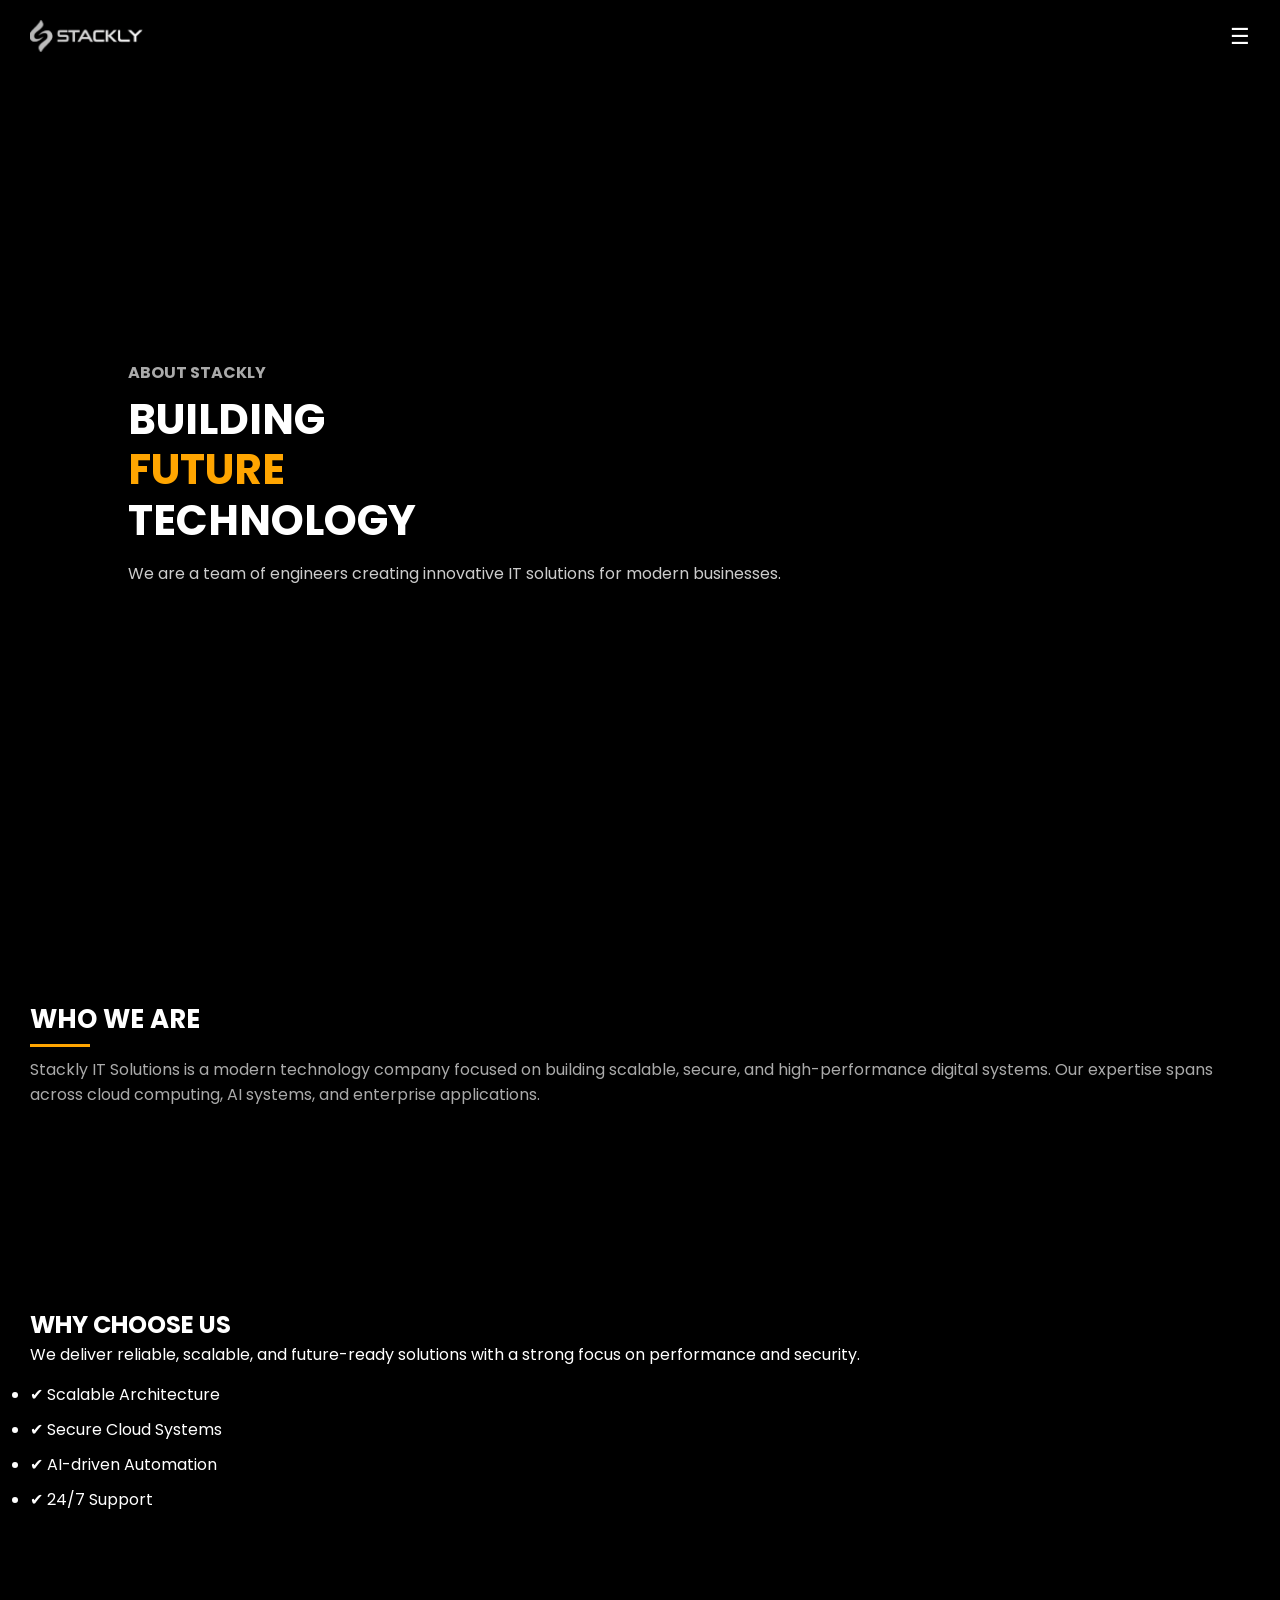
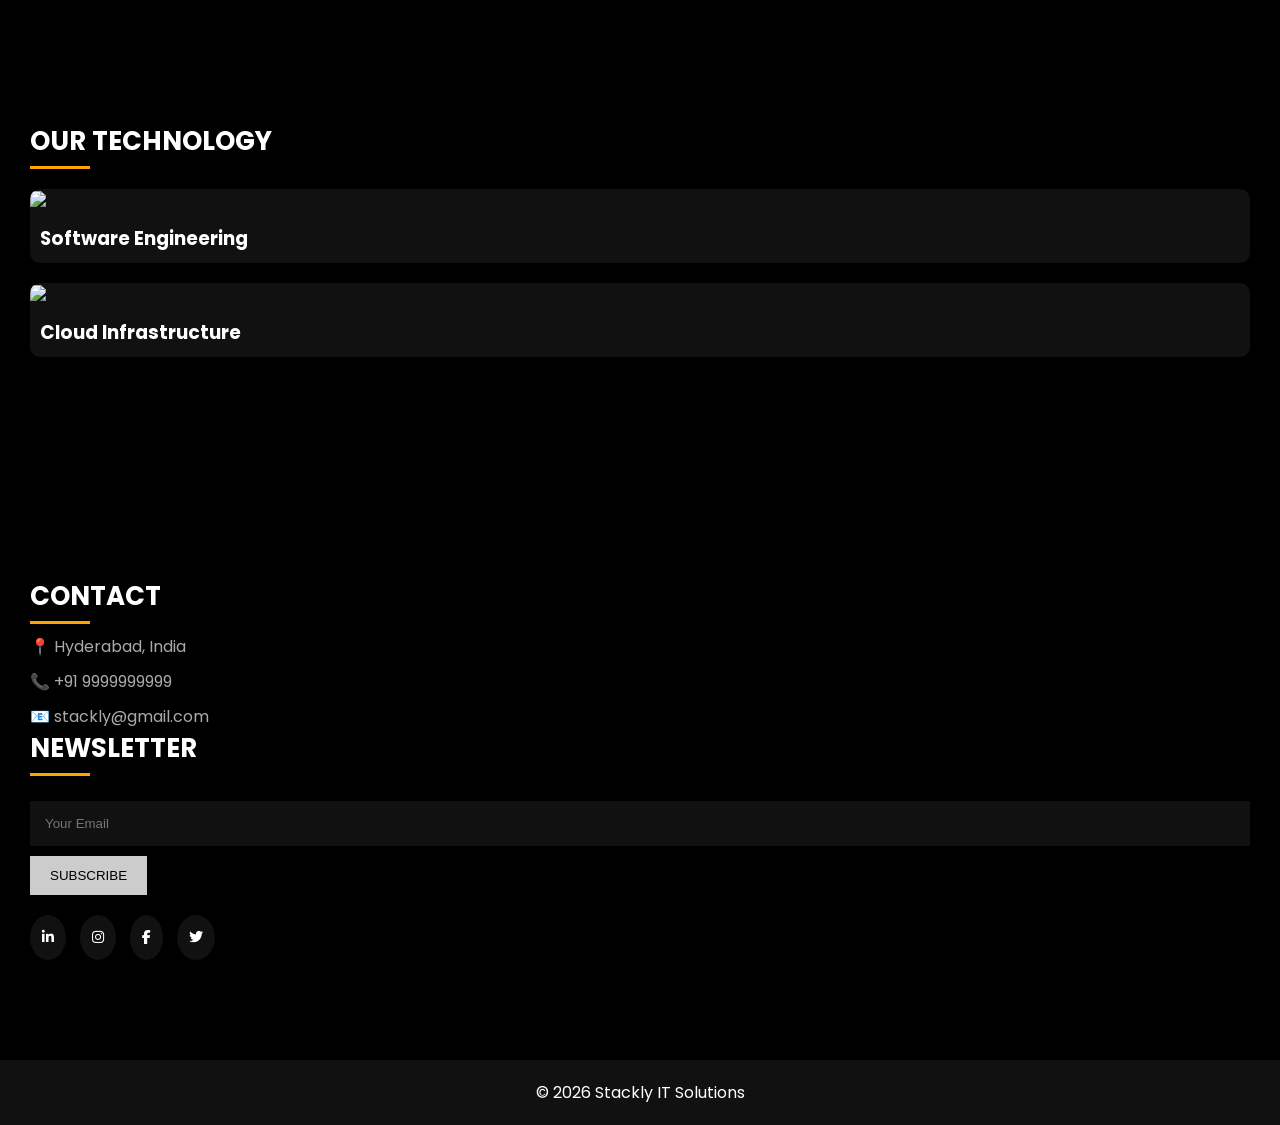
==== about.html @ 2396d8d6 "first commit" ====
<!DOCTYPE html>
<html lang="en">
<head>
<meta charset="UTF-8">
<meta name="viewport" content="width=device-width, initial-scale=1.0">
<title>About - Stackly IT</title>

<link rel="stylesheet" href="style.css">
<link rel="stylesheet" href="menu.css">
<link rel="stylesheet" href="https://cdnjs.cloudflare.com/ajax/libs/font-awesome/6.5.0/css/all.min.css">
<link href="https://fonts.googleapis.com/css2?family=Poppins:wght@300;500;700&display=swap" rel="stylesheet">
</head>

<body>

<!-- HEADER -->
<header class="header">
  <div class="logo">
  <img src="images/logo.webp" alt="Stackly">
</div>
  <div class="menu-icon" onclick="openMenu()">☰</div>
</header>

<!-- MENU -->
<div class="menu" id="menu">
  <div class="menu-box">
    <span class="close" onclick="closeMenu()">✕</span>

    <a href="index.html">Home</a>
    <a href="about.html">About Us</a>
    <a href="services.html">Services</a>
    <a href="projects.html">Projects</a>
    <a href="blog.html">Blog</a>
    <a href="contact.html">Contact</a>

    <button class="signup">Sign Up</button>
    <button class="login">Login</button>
  </div>
</div>

<!-- HERO -->
<section class="hero about-hero">
  <div class="overlay"></div>

  <div class="hero-content">
    <h4>ABOUT STACKLY</h4>

    <h1>
      BUILDING<br>
      <span>FUTURE</span><br>
      TECHNOLOGY
    </h1>

    <p>
      We are a team of engineers creating innovative IT solutions
      for modern businesses.
    </p>
  </div>
</section>

<!-- ABOUT CONTENT -->
<section class="section reveal">
  <h2>WHO WE ARE</h2>

  <p>
    Stackly IT Solutions is a modern technology company focused on building
    scalable, secure, and high-performance digital systems.  
    Our expertise spans across cloud computing, AI systems, and enterprise applications.
  </p>
</section>

<!-- FEATURES -->
<section class="feature reveal">

  <h1>WHY CHOOSE US</h1>

  <p>
    We deliver reliable, scalable, and future-ready solutions with a strong focus
    on performance and security.
  </p>

  <ul>
    <li>✔ Scalable Architecture</li>
    <li>✔ Secure Cloud Systems</li>
    <li>✔ AI-driven Automation</li>
    <li>✔ 24/7 Support</li>
  </ul>

</section>

<!-- TEAM / IMAGE -->
<section class="section reveal">
  <h2>OUR TECHNOLOGY</h2>

  <div class="cards">

    <div class="card">
      <img src="https://images.unsplash.com/photo-1518770660439-4636190af475">
      <h3>Software Engineering</h3>
    </div>

    <div class="card">
      <img src="https://images.unsplash.com/photo-1555949963-aa79dcee981c">
      <h3>Cloud Infrastructure</h3>
    </div>

  </div>
</section>

<!-- CONTACT / NEWSLETTER -->
<section class="section reveal">

  <h2>CONTACT</h2>

  <p>📍 Hyderabad, India</p>
  <p>📞 +91 9999999999</p>
  <p>📧 stackly@gmail.com</p>

  <h2>NEWSLETTER</h2>

  <input type="email" placeholder="Your Email">
  <button class="subscribe">SUBSCRIBE</button>

  <div class="socials">

  <a href="#"><i class="fab fa-linkedin-in"></i></a>
  <a href="#"><i class="fab fa-instagram"></i></a>
  <a href="#"><i class="fab fa-facebook-f"></i></a>
  <a href="#"><i class="fab fa-twitter"></i></a>

</div>

</section>

<!-- FOOTER -->
<footer class="footer">
  <p>© 2026 Stackly IT Solutions</p>
</footer>

<script src="script.js"></script>

</body>
</html>
---- style.css ----
/* RESET */
* {
  margin: 0;
  padding: 0;
  box-sizing: border-box;
}

/* BODY */
body {
  font-family: 'Poppins', sans-serif;
  background: #000;
  color: white;
  overflow-x: hidden;
}

/* HEADER */
.header {
  position: fixed;
  width: 100%;
  display: flex;
  justify-content: space-between;
  padding: 20px 30px;
  z-index: 1000;
  transition: 0.3s;
}

.logo {
  font-weight: bold;
  font-size: 20px;
  text-align: center;
}

.menu-icon {
  font-size: 22px;
  cursor: pointer;
}

/* HERO */
.hero {
  height: 100vh;
  position: relative;
  background-size: cover;
  background-position: center;
}

.overlay {
  position: absolute;
  width: 100%;
  height: 100%;
  background: rgba(0,0,0,0.7);
}

.hero-content {
  position: absolute;
  top: 40%;
  left: 10%;
  animation: fadeUp 1s ease;
}

.hero h4 {
  color: #aaa;
  margin-bottom: 10px;
}

.hero h1 {
  font-size: 42px;
  line-height: 1.2;
}

.hero h1 span {
  color: orange;
}

.hero p {
  margin-top: 15px;
  color: #ccc;
}

/* SECTION */
.section {
  padding: 100px 30px;
}

.section h2 {
  font-size: 26px;
  margin-bottom: 10px;
  position: relative;
}

.section h2::after {
  content: "";
  width: 60px;
  height: 3px;
  background: orange;
  display: block;
  margin-top: 5px;
}

.section p {
  color: #aaa;
  margin-top: 10px;
}

/* LIST */
.list p {
  margin: 12px 0;
}

/* CARDS */
.cards {
  margin-top: 20px;
}

.card {
  margin-bottom: 20px;
  border-radius: 10px;
  overflow: hidden;
  background: #111;
}

.card img {
  width: 100%;
  transition: 0.5s;
}

.card:hover img {
  transform: scale(1.1);
}

.card h3 {
  padding: 10px;
}

/* FEATURE */
.feature {
  padding: 100px 30px;
}

.feature ul {
  margin-top: 15px;
}

.feature li {
  margin: 10px 0;
}

/* INPUT */
input {
  width: 100%;
  padding: 15px;
  margin-top: 15px;
  background: #111;
  border: none;
  color: white;
}

/* BUTTON */
button {
  padding: 12px 20px;
  background: #ccc;
  border: none;
  margin-top: 10px;
  cursor: pointer;
  transition: 0.3s;
}

button:hover {
  background: orange;
  color: black;
}

/* SOCIAL */
.socials {
  margin-top: 20px;
}

.socials span {
  margin-right: 10px;
  padding: 10px;
  background: #111;
  border-radius: 50%;
  transition: 0.3s;
}

.socials span:hover {
  background: orange;
}

/* FOOTER */
.footer {
  text-align: center;
  padding: 20px;
  background: #111;
}

/* LOGIN PAGE */
.login-section {
  height: 100vh;
  display: flex;
  justify-content: center;
  align-items: center;
}

.login-box {
  width: 300px;
  background: #111;
  padding: 30px;
  border-radius: 15px;
  text-align: center;
}

.login-box input {
  margin-bottom: 15px;
}

/* DASHBOARD */
.dashboard {
  display: flex;
  margin-top: 80px;
}

.sidebar {
  width: 200px;
  background: #111;
  padding: 20px;
  height: 100vh;
}

.sidebar li {
  margin: 15px 0;
}

.main {
  flex: 1;
  padding: 20px;
}

.stats {
  display: flex;
  gap: 20px;
  margin-top: 20px;
}

.stats .card {
  flex: 1;
  padding: 20px;
  text-align: center;
}

/* ANIMATIONS */
.reveal {
  opacity: 0;
  transform: translateY(50px);
  transition: 1s;
}

.reveal.active {
  opacity: 1;
  transform: translateY(0);
}

@keyframes fadeUp {
  from {
    opacity: 0;
    transform: translateY(40px);
  }
  to {
    opacity: 1;
    transform: translateY(0);
  }
}

/* RIPPLE */
button {
  position: relative;
  overflow: hidden;
}

.ripple {
  position: absolute;
  width: 100px;
  height: 100px;
  background: rgba(255,255,255,0.4);
  border-radius: 50%;
  transform: scale(0);
  animation: ripple 0.5s linear;
}

@keyframes ripple {
  to {
    transform: scale(3);
    opacity: 0;
  }
}

/* RESPONSIVE */
@media (max-width: 768px) {
  .hero-content {
    left: 5%;
  }

  .stats {
    flex-direction: column;
  }

  .dashboard {
    flex-direction: column;
  }

  .sidebar {
    width: 100%;
    height: auto;
  }
}



/* ================= SIGNUP PAGE ================= */

.signup-page {
  background: url("https://images.unsplash.com/photo-1503376780353-7e6692767b70") no-repeat center/cover;
  height: 100vh;
  color: white;
  overflow: hidden;
  position: relative;
}

/* OVERLAY */
.signup-page::before {
  content: "";
  position: absolute;
  width: 100%;
  height: 100%;
  background: rgba(0,0,0,0.75);
}

/* BACK BUTTON */
.back-btn {
  position: absolute;
  top: 20px;
  left: 20px;
  padding: 10px 15px;
  border-radius: 20px;
  background: rgba(255,255,255,0.1);
  color: white;
  text-decoration: none;
  backdrop-filter: blur(10px);
}

/* HEADER TEXT */
.top-text {
  position: absolute;
  top: 80px;
  width: 100%;
  text-align: center;
}

.top-text h1 {
  font-size: 30px;
}

.top-text p {
  color: orange;
  font-style: italic;
}

/* CARD */
.signup-card {
  position: absolute;
  bottom: 0;
  width: 100%;
  max-width: 420px;
  left: 50%;
  transform: translateX(-50%) translateY(100px);
  background: rgba(20,20,20,0.9);
  padding: 25px;
  border-radius: 20px 20px 0 0;
  backdrop-filter: blur(15px);
  animation: slideUp 0.6s ease forwards;
}

@keyframes slideUp {
  to {
    transform: translateX(-50%) translateY(0);
  }
}

.signup-card h2,
.signup-card h3 {
  text-align: center;
}

.desc {
  text-align: center;
  color: #aaa;
  margin-bottom: 20px;
}

/* FORM */
.signup-card label {
  font-size: 12px;
  color: #aaa;
  display: block;
  margin-top: 15px;
}

.signup-card input {
  width: 100%;
  padding: 12px;
  margin-top: 5px;
  border-radius: 10px;
  border: none;
  background: #111;
  color: white;
}

/* BUTTON */
.register {
  width: 100%;
  padding: 14px;
  margin-top: 20px;
  background: orange;
  border: none;
  border-radius: 10px;
  font-weight: bold;
}

/* LOGIN TEXT */
.login-text {
  text-align: center;
  margin-top: 15px;
  color: #aaa;
}

.login-text a {
  color: orange;
}


/* SOCIAL ICONS */
.socials {
  margin-top: 20px;
}

.socials a {
  display: inline-block;
  margin-right: 10px;
  padding: 12px;
  background: #111;
  border-radius: 50%;
  color: white;
  transition: 0.3s;
  font-size: 14px;
}

.socials a:hover {
  background: orange;
  color: black;
  transform: scale(1.1);
}


/* ================= LOGIN PAGE ================= */

.login-page {
  background: url("https://images.unsplash.com/photo-1503376780353-7e6692767b70") no-repeat center/cover;
  height: 100vh;
  color: white;
  position: relative;
}

/* OVERLAY */
.login-page::before {
  content: "";
  position: absolute;
  width: 100%;
  height: 100%;
  background: rgba(0,0,0,0.75);
}

/* TOP TEXT */
.top-text {
  position: absolute;
  top: 80px;
  width: 100%;
  text-align: center;
}

.top-text h1 {
  font-size: 30px;
}

.top-text p {
  color: orange;
  font-style: italic;
}

/* CARD */
.login-card {
  position: absolute;
  bottom: 0;
  width: 100%;
  max-width: 420px;
  left: 50%;
  transform: translateX(-50%) translateY(100px);
  background: rgba(20,20,20,0.9);
  padding: 25px;
  border-radius: 20px 20px 0 0;
  backdrop-filter: blur(15px);
  animation: slideUp 0.6s ease forwards;
}

/* TEXT */
.login-card h2,
.login-card h3 {
  text-align: center;
}

.desc {
  text-align: center;
  color: #aaa;
  margin-bottom: 20px;
}

/* INPUT BOX */
.input-box {
  display: flex;
  align-items: center;
  background: #111;
  border-radius: 10px;
  padding: 10px;
  margin-top: 8px;
}

.input-box i {
  margin-right: 10px;
  color: #aaa;
}

.input-box input {
  border: none;
  background: transparent;
  color: white;
  width: 100%;
  outline: none;
}

/* LABEL ROW */
.label-row {
  display: flex;
  justify-content: space-between;
  margin-top: 15px;
}

.forgot {
  font-size: 12px;
  color: #aaa;
}

/* BUTTON */
.login-btn {
  width: 100%;
  padding: 14px;
  margin-top: 20px;
  background: orange;
  border: none;
  border-radius: 10px;
  font-weight: bold;
}

/* SIGNUP TEXT */
.signup-text {
  text-align: center;
  margin-top: 15px;
  color: #aaa;
}

.signup-text a {
  color: orange;
}

.logo img {
  height: 32px;
  width: auto;
  object-fit: contain;
  text-align: center;
  
}
---- menu.css ----
.menu {
  position: fixed;
  inset: 0;
  background: rgba(0,0,0,0.85);
  backdrop-filter: blur(12px);

  display: flex;
  justify-content: center;
  align-items: center;

  opacity: 0;
  visibility: hidden;
  transition: 0.4s;
  z-index: 999;
}

.menu.active {
  opacity: 1;
  visibility: visible;
}

/* BOX */
.menu-box {
  width: 85%;
  max-width: 320px;
  background: rgba(20,20,20,0.95);
  padding: 25px;
  border-radius: 20px;
  text-align: center;
  position: relative;

  animation: menuPop 0.4s ease;
}

@keyframes menuPop {
  from {
    transform: scale(0.8);
    opacity: 0;
  }
  to {
    transform: scale(1);
    opacity: 1;
  }
}

/* CLOSE */
.close {
  position: absolute;
  right: 20px;
  top: 15px;
  font-size: 20px;
  cursor: pointer;
}

/* LINKS */
.menu-box a {
  display: block;
  margin: 10px 0;
  padding: 14px;
  border-radius: 12px;
  background: linear-gradient(145deg, #2a1a08, #3a220c);
  color: white;
  text-decoration: none;
  transition: 0.3s;
}

.menu-box a:hover {
  background: orange;
  color: black;
}

/* BUTTONS */
.signup {
  width: 100%;
  margin-top: 15px;
  padding: 14px;
  border-radius: 12px;
  border: 1px solid orange;
  background: transparent;
  color: orange;
}

.login {
  width: 100%;
  margin-top: 10px;
  padding: 14px;
  border-radius: 12px;
  background: orange;
  color: black;
  font-weight: bold;
}

/* MOON ICON */
.moon {
  margin-top: 15px;
  font-size: 22px;
}
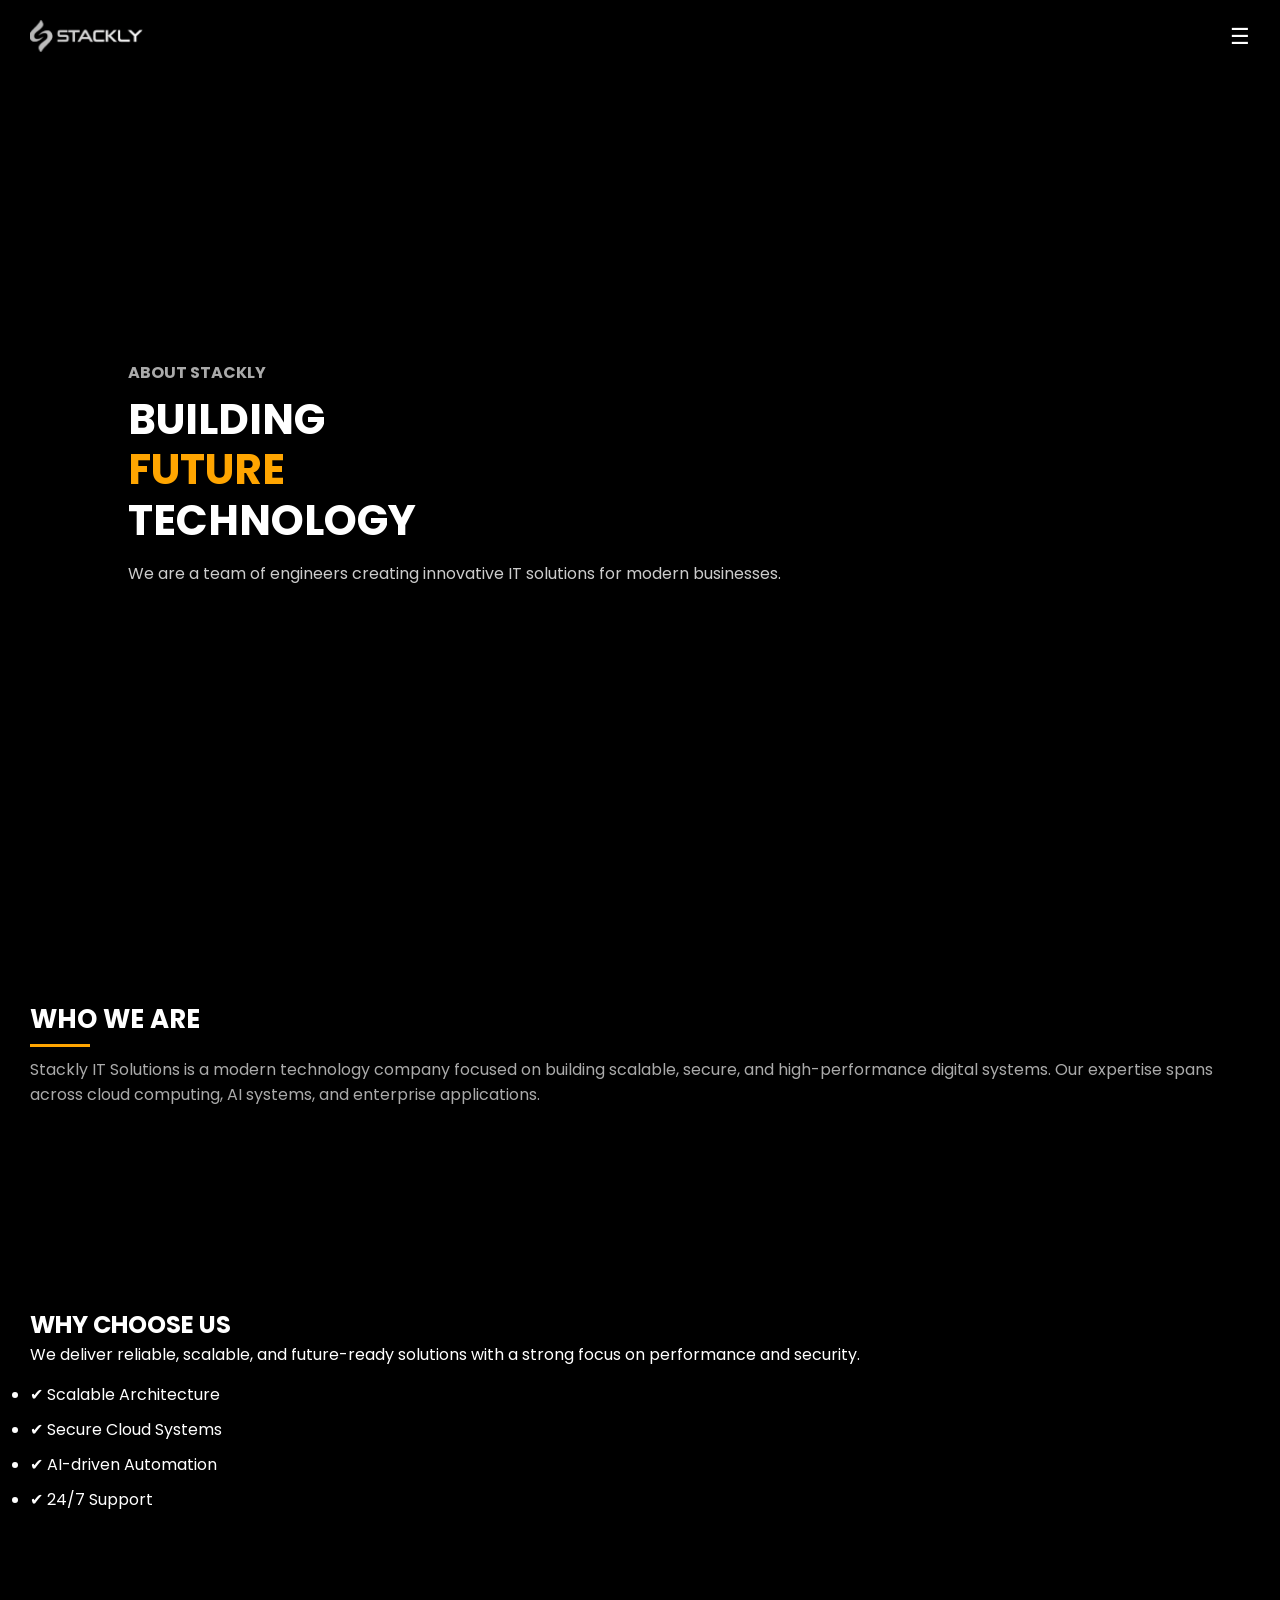
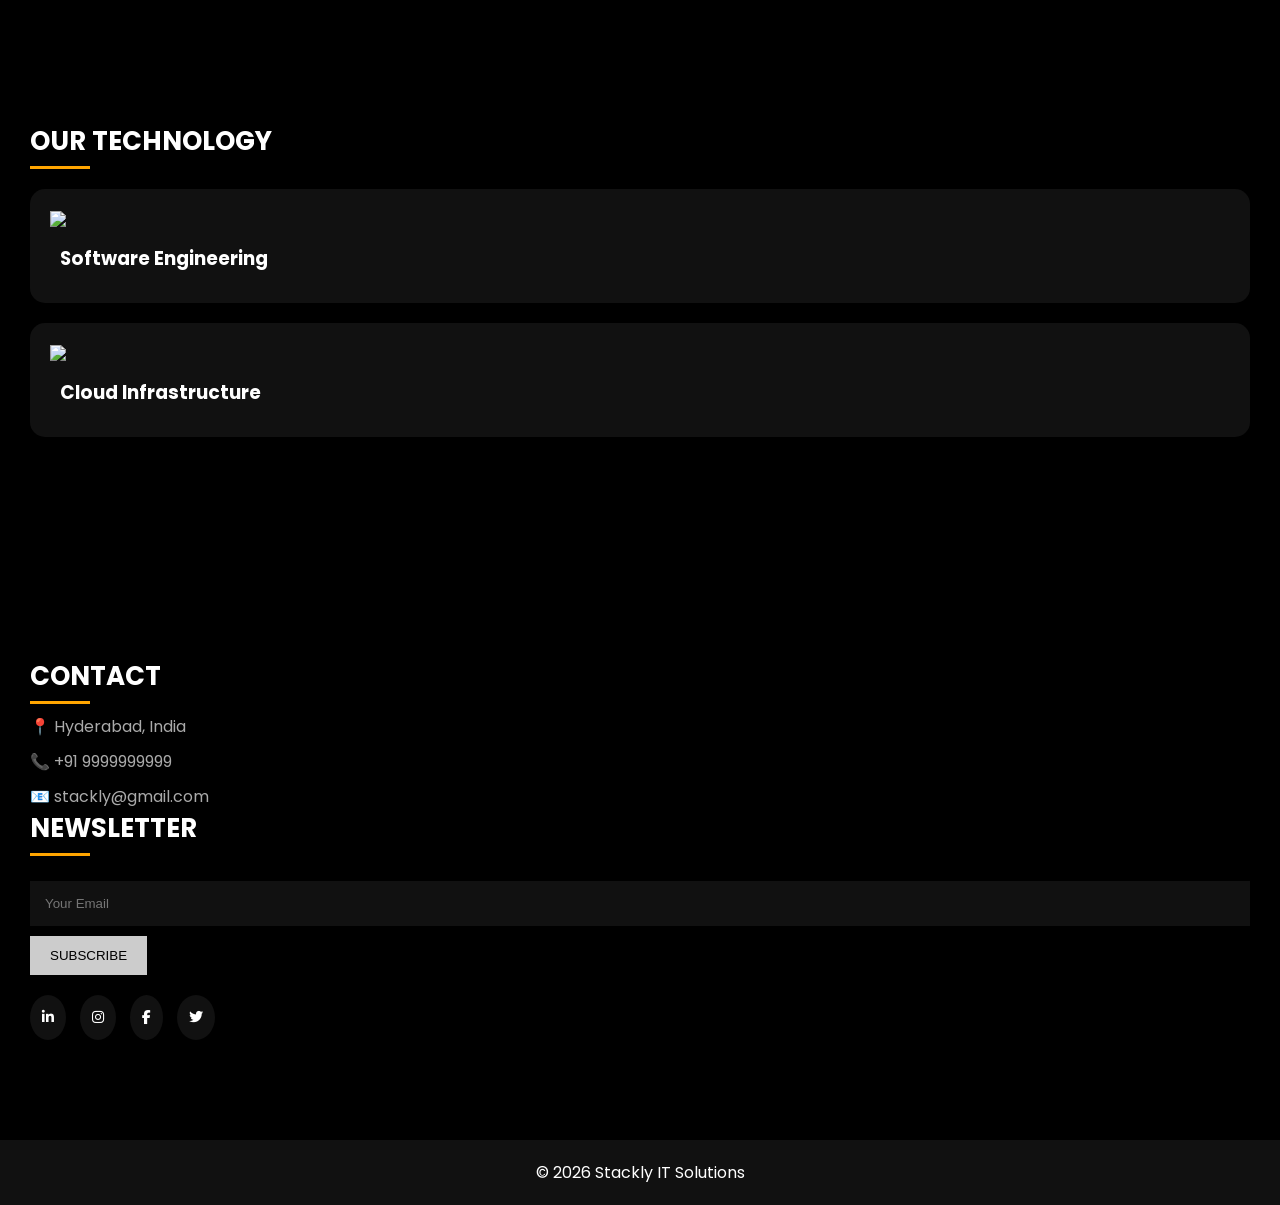
==== commit 820709f3: "first commit" ====
--- a/about.html
+++ b/about.html
@@ -12,6 +12,16 @@
 </head>
 
 <body>
+ <div id="loader">
+  <img src="images/logo.webp" class="loader-logo">
+
+  <h2 class="typing-text">
+    <span id="text"></span><span class="cursor">|</span>
+  </h2>
+</div>
+
+
+
 
 <!-- HEADER -->
 <header class="header">
@@ -26,13 +36,13 @@
   <div class="menu-box">
     <span class="close" onclick="closeMenu()">✕</span>
 
-    <a href="index.html">Home</a>
-    <a href="about.html">About Us</a>
-    <a href="services.html">Services</a>
-    <a href="projects.html">Projects</a>
-    <a href="blog.html">Blog</a>
-    <a href="contact.html">Contact</a>
-
+    <a href="index.html" class="nav-link">Home</a>
+    <a href="about.html" class="nav-link">About Us</a>
+    <a href="services.html" class="nav-link">Services</a>
+    <a href="projects.html" class="nav-link">Projects</a>
+    <a href="blog.html" class="nav-link">Blog</a>
+    <a href="contact.html" class="nav-link">Contact</a>
+    <a href="dashboard.html" class="nav-link">Dashboard</a>
     <button class="signup">Sign Up</button>
     <button class="login">Login</button>
   </div>
--- a/style.css
+++ b/style.css
@@ -214,10 +214,6 @@
 }
 
 /* DASHBOARD */
-.dashboard {
-  display: flex;
-  margin-top: 80px;
-}
 
 .sidebar {
   width: 200px;
@@ -585,4 +581,163 @@
   object-fit: contain;
   text-align: center;
   
+}
+
+
+/* DASHBOARD */
+
+.dashboard-header {
+  display: flex;
+  justify-content: space-between;
+  padding: 15px;
+}
+
+.header-buttons button {
+  margin-left: 10px;
+  padding: 10px 15px;
+  border-radius: 20px;
+  border: none;
+}
+
+.mode-btn {
+  background: #111;
+  color: white;
+}
+
+.exit-btn {
+  background: transparent;
+  border: 1px solid red;
+  color: red;
+}
+
+/* TITLE */
+.dashboard-title {
+  padding: 20px;
+}
+
+.dashboard-title h1 {
+  font-size: 30px;
+}
+
+/* CARDS */
+.stats {
+  display: flex;
+  gap: 10px;
+  padding: 20px;
+}
+
+.card {
+  flex: 1;
+  background: #111;
+  padding: 20px;
+  border-radius: 15px;
+}
+
+.green { color: #00ffae; }
+.yellow { color: orange; }
+
+/* CHART */
+.chart-section {
+  padding: 20px;
+}
+
+/* PROGRESS */
+.progress-section {
+  padding: 20px;
+}
+
+.progress-box {
+  margin-bottom: 15px;
+}
+
+.bar {
+  height: 8px;
+  background: #222;
+  border-radius: 10px;
+}
+
+.fill {
+  height: 8px;
+  border-radius: 10px;
+}
+
+.blue { background: #4cc9f0; }
+.orange { background: orange; }
+.purple { background: #9d4edd; }
+
+/* STATUS */
+.status-section {
+  padding: 20px;
+}
+
+.status-item {
+  background: #111;
+  padding: 15px;
+  margin: 10px 0;
+  border-radius: 10px;
+}
+
+.green-dot::before {
+  content: "● ";
+  color: #00ffae;
+}
+
+.yellow-dot::before {
+  content: "● ";
+  color: orange;
+}
+
+
+/* ================= LOADER ================= */
+
+#loader {
+  position: fixed;
+  top: 0;
+  left: 0;
+  width: 100%;
+  height: 100%;
+  background: #000;
+  display: flex;
+  flex-direction: column;
+  justify-content: center;
+  align-items: center;
+  z-index: 9999;
+
+  transition: opacity 0.6s ease, visibility 0.6s;
+}
+
+/* HIDE LOADER */
+#loader.hide {
+  opacity: 0;
+  visibility: hidden;
+}
+
+/* LOGO */
+.loader-logo {
+  width: 160px;
+  height: auto;
+  margin-bottom: 25px;
+  object-fit: contain;
+}
+
+/* TEXT */
+.typing-text {
+  font-size: 14px;
+  letter-spacing: 4px;
+  color: #ff7a00; /* premium orange */
+  text-transform: uppercase;
+}
+
+/* CURSOR */
+.cursor {
+  display: inline-block;
+  margin-left: 5px;
+  animation: blink 1s infinite;
+}
+
+/* BLINK EFFECT */
+@keyframes blink {
+  0% { opacity: 1; }
+  50% { opacity: 0; }
+  100% { opacity: 1; }
 }
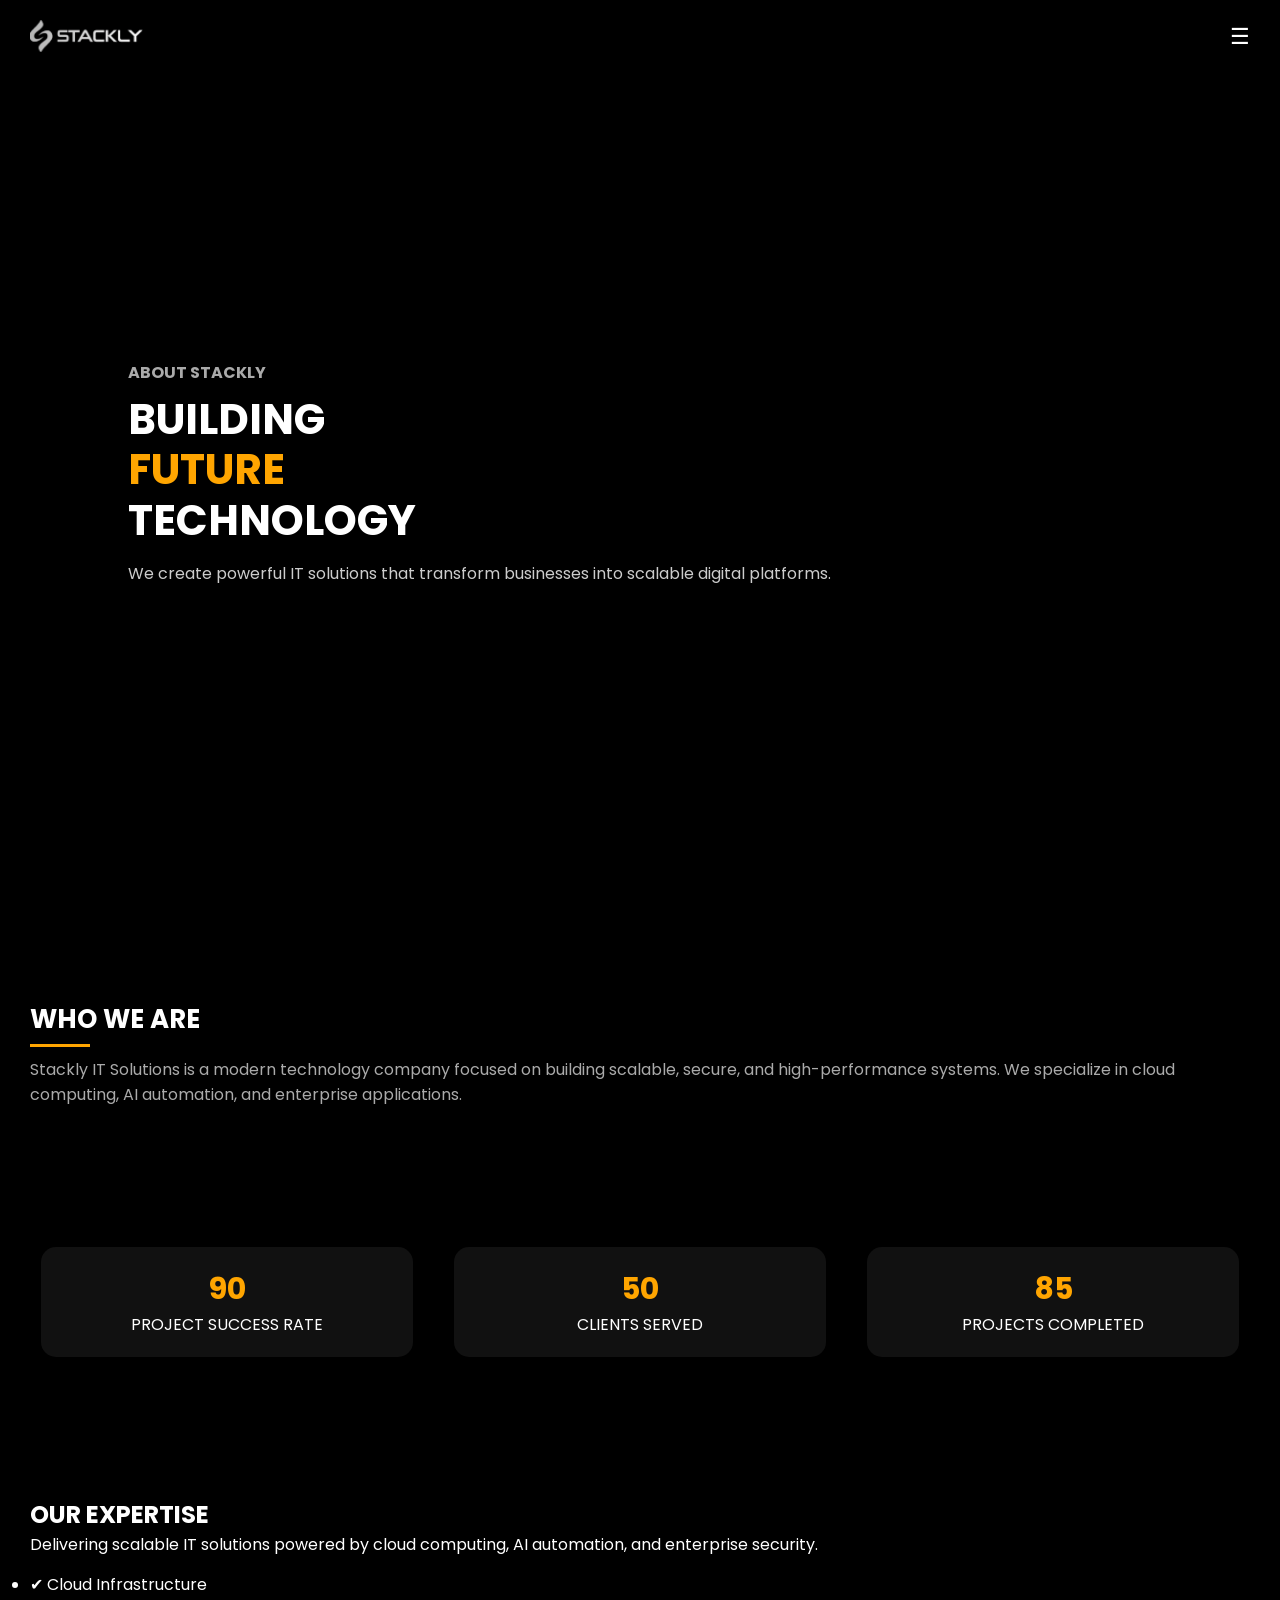
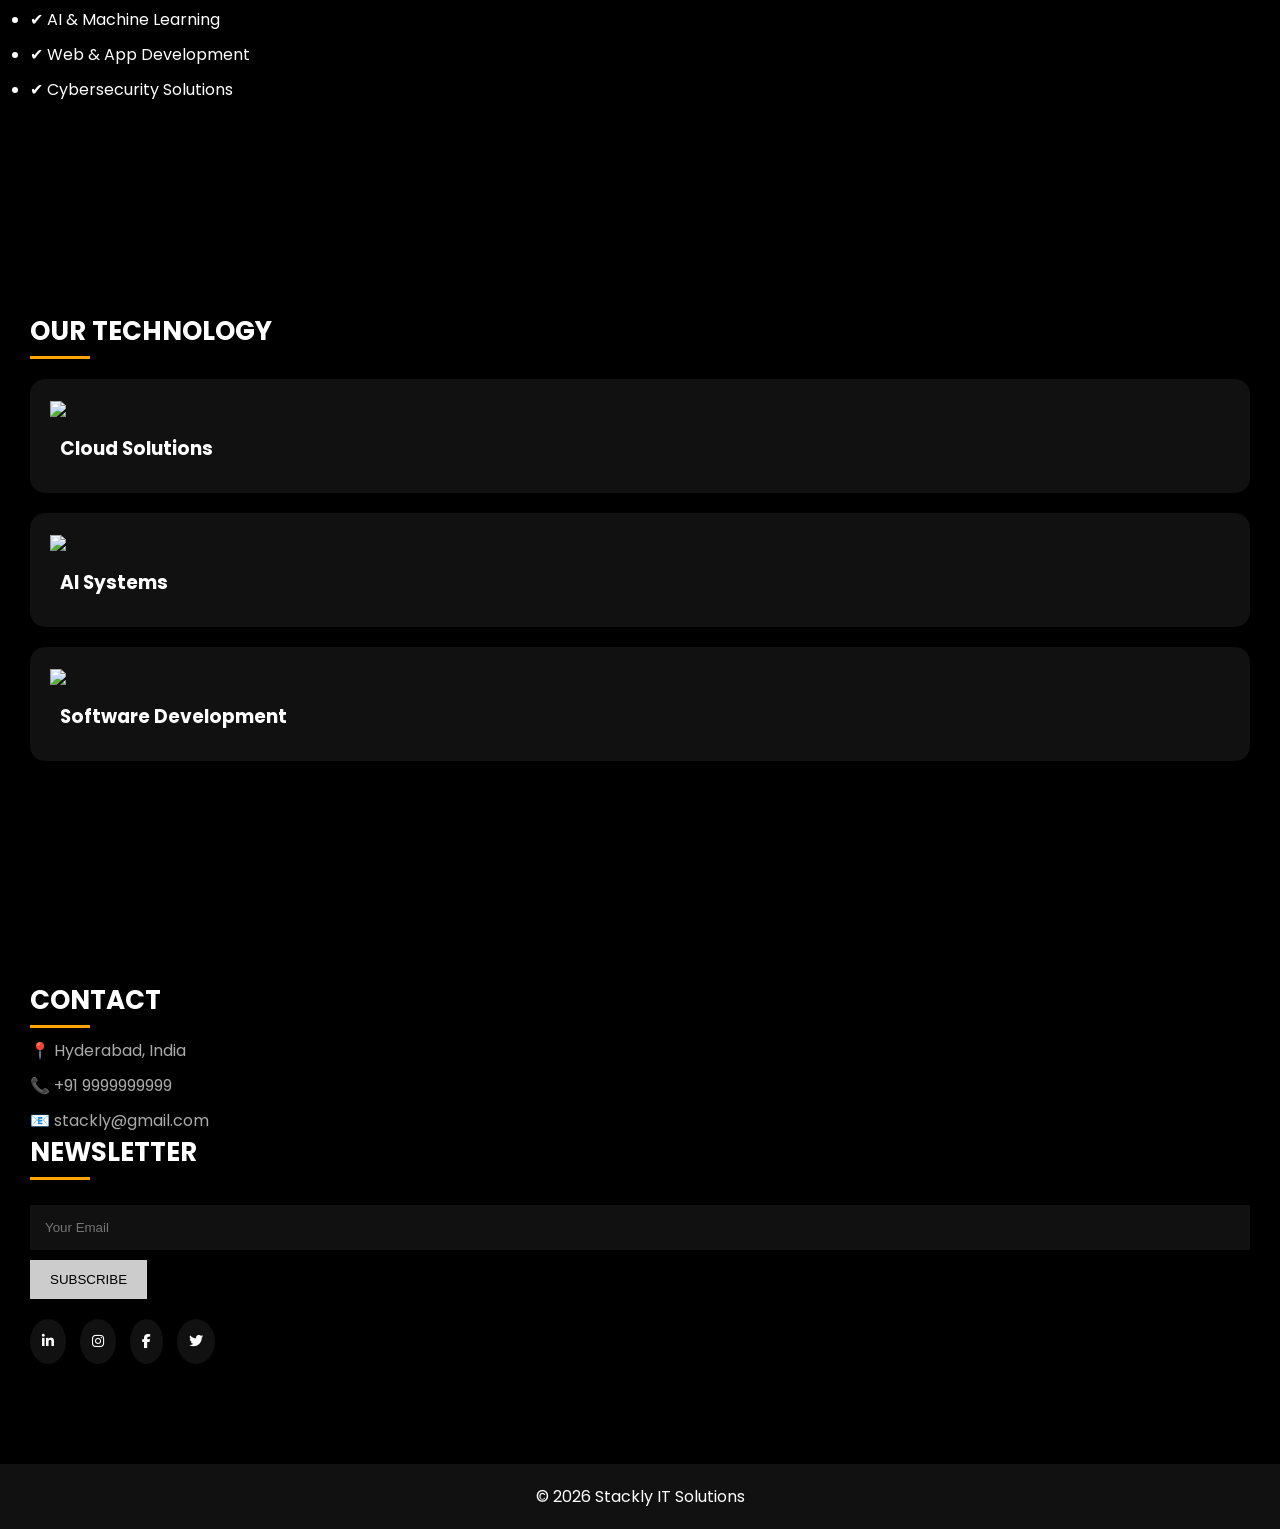
==== commit b8d563bb: "first commit" ====
--- a/about.html
+++ b/about.html
@@ -9,25 +9,24 @@
 <link rel="stylesheet" href="menu.css">
 <link rel="stylesheet" href="https://cdnjs.cloudflare.com/ajax/libs/font-awesome/6.5.0/css/all.min.css">
 <link href="https://fonts.googleapis.com/css2?family=Poppins:wght@300;500;700&display=swap" rel="stylesheet">
+
 </head>
 
 <body>
- <div id="loader">
+
+<!-- LOADER -->
+<div id="loader">
   <img src="images/logo.webp" class="loader-logo">
-
   <h2 class="typing-text">
     <span id="text"></span><span class="cursor">|</span>
   </h2>
 </div>
 
-
-
-
 <!-- HEADER -->
 <header class="header">
   <div class="logo">
-  <img src="images/logo.webp" alt="Stackly">
-</div>
+    <img src="images/logo.webp" alt="Stackly">
+  </div>
   <div class="menu-icon" onclick="openMenu()">☰</div>
 </header>
 
@@ -36,15 +35,16 @@
   <div class="menu-box">
     <span class="close" onclick="closeMenu()">✕</span>
 
-    <a href="index.html" class="nav-link">Home</a>
-    <a href="about.html" class="nav-link">About Us</a>
-    <a href="services.html" class="nav-link">Services</a>
-    <a href="projects.html" class="nav-link">Projects</a>
-    <a href="blog.html" class="nav-link">Blog</a>
-    <a href="contact.html" class="nav-link">Contact</a>
-    <a href="dashboard.html" class="nav-link">Dashboard</a>
-    <button class="signup">Sign Up</button>
-    <button class="login">Login</button>
+    <a href="index.html">Home</a>
+    <a href="about.html">About Us</a>
+    <a href="services.html">Services</a>
+    <a href="projects.html">Projects</a>
+    <a href="blog.html">Blog</a>
+    <a href="contact.html">Contact</a>
+    <a href="dashboard.html">Dashboard</a>
+
+    <a href="signup.html"><button class="signup">Sign Up</button></a>
+    <a href="login.html"><button class="login">Login</button></a>
   </div>
 </div>
 
@@ -56,68 +56,93 @@
     <h4>ABOUT STACKLY</h4>
 
     <h1>
-      BUILDING<br>
-      <span>FUTURE</span><br>
+      BUILDING <br>
+      <span>FUTURE</span> <br>
       TECHNOLOGY
     </h1>
 
     <p>
-      We are a team of engineers creating innovative IT solutions
-      for modern businesses.
+      We create powerful IT solutions that transform businesses into
+      scalable digital platforms.
     </p>
   </div>
 </section>
 
-<!-- ABOUT CONTENT -->
+<!-- ABOUT -->
 <section class="section reveal">
   <h2>WHO WE ARE</h2>
 
-  <p>
+  <p class="fade-text">
     Stackly IT Solutions is a modern technology company focused on building
-    scalable, secure, and high-performance digital systems.  
-    Our expertise spans across cloud computing, AI systems, and enterprise applications.
+    scalable, secure, and high-performance systems.
+    We specialize in cloud computing, AI automation, and enterprise applications.
   </p>
 </section>
 
-<!-- FEATURES -->
+<!-- STATS -->
+<section class="stats-section reveal">
+
+  <div class="stat-box">
+    <h1 class="counter" data-target="98">90</h1>
+    <p>PROJECT SUCCESS RATE</p>
+  </div>
+
+  <div class="stat-box">
+    <h1 class="counter" data-target="250">50</h1>
+    <p>CLIENTS SERVED</p>
+  </div>
+
+  <div class="stat-box">
+    <h1 class="counter" data-target="120">85</h1>
+    <p>PROJECTS COMPLETED</p>
+  </div>
+
+</section>
+
+<!-- SERVICES -->
 <section class="feature reveal">
 
-  <h1>WHY CHOOSE US</h1>
+  <h1>OUR EXPERTISE</h1>
 
   <p>
-    We deliver reliable, scalable, and future-ready solutions with a strong focus
-    on performance and security.
+    Delivering scalable IT solutions powered by cloud computing,
+    AI automation, and enterprise security.
   </p>
 
-  <ul>
-    <li>✔ Scalable Architecture</li>
-    <li>✔ Secure Cloud Systems</li>
-    <li>✔ AI-driven Automation</li>
-    <li>✔ 24/7 Support</li>
+  <ul class="animated-list">
+    <li>✔ Cloud Infrastructure</li>
+    <li>✔ AI & Machine Learning</li>
+    <li>✔ Web & App Development</li>
+    <li>✔ Cybersecurity Solutions</li>
   </ul>
 
 </section>
 
-<!-- TEAM / IMAGE -->
+<!-- TECHNOLOGY CARDS -->
 <section class="section reveal">
   <h2>OUR TECHNOLOGY</h2>
 
   <div class="cards">
 
-    <div class="card">
-      <img src="https://images.unsplash.com/photo-1518770660439-4636190af475">
-      <h3>Software Engineering</h3>
+    <div class="card hover-zoom">
+      <img src="https://images.unsplash.com/photo-1555949963-aa79dcee981c">
+      <h3>Cloud Solutions</h3>
     </div>
 
-    <div class="card">
-      <img src="https://images.unsplash.com/photo-1555949963-aa79dcee981c">
-      <h3>Cloud Infrastructure</h3>
+    <div class="card hover-zoom">
+      <img src="https://images.unsplash.com/photo-1518770660439-4636190af475">
+      <h3>AI Systems</h3>
+    </div>
+
+    <div class="card hover-zoom">
+      <img src="https://images.unsplash.com/photo-1498050108023-c5249f4df085">
+      <h3>Software Development</h3>
     </div>
 
   </div>
 </section>
 
-<!-- CONTACT / NEWSLETTER -->
+<!-- CONTACT -->
 <section class="section reveal">
 
   <h2>CONTACT</h2>
@@ -132,13 +157,11 @@
   <button class="subscribe">SUBSCRIBE</button>
 
   <div class="socials">
-
-  <a href="#"><i class="fab fa-linkedin-in"></i></a>
-  <a href="#"><i class="fab fa-instagram"></i></a>
-  <a href="#"><i class="fab fa-facebook-f"></i></a>
-  <a href="#"><i class="fab fa-twitter"></i></a>
-
-</div>
+    <a href="#"><i class="fab fa-linkedin-in"></i></a>
+    <a href="#"><i class="fab fa-instagram"></i></a>
+    <a href="#"><i class="fab fa-facebook-f"></i></a>
+    <a href="#"><i class="fab fa-twitter"></i></a>
+  </div>
 
 </section>
 
@@ -150,4 +173,4 @@
 <script src="script.js"></script>
 
 </body>
-</html>+</html>
--- a/style.css
+++ b/style.css
@@ -740,4 +740,257 @@
   0% { opacity: 1; }
   50% { opacity: 0; }
   100% { opacity: 1; }
+}
+
+
+
+
+/* STATS */
+.stats-section {
+  display: flex;
+  justify-content: space-around;
+  padding: 40px 20px;
+  text-align: center;
+}
+
+.stat-box {
+  background: #111;
+  padding: 20px;
+  border-radius: 15px;
+  width: 30%;
+}
+
+.stat-box h1 {
+  font-size: 30px;
+  color: orange;
+}
+
+/* HOVER IMAGE */
+.hover-zoom img {
+  transition: 0.4s;
+}
+
+.hover-zoom:hover img {
+  transform: scale(1.1);
+}
+
+/* FADE TEXT */
+.fade-text {
+  opacity: 0;
+  transform: translateY(20px);
+  animation: fadeUp 1s forwards;
+}
+
+@keyframes fadeUp {
+  to {
+    opacity: 1;
+    transform: translateY(0);
+  }
+}
+
+/* LIST ANIMATION */
+.animated-list li {
+  opacity: 0;
+  transform: translateX(-20px);
+  animation: slideIn 0.5s forwards;
+}
+
+.animated-list li:nth-child(1) { animation-delay: 0.2s; }
+.animated-list li:nth-child(2) { animation-delay: 0.4s; }
+.animated-list li:nth-child(3) { animation-delay: 0.6s; }
+.animated-list li:nth-child(4) { animation-delay: 0.8s; }
+
+@keyframes slideIn {
+  to {
+    opacity: 1;
+    transform: translateX(0);
+  }
+}
+
+
+/* MOVING TEXT */
+.moving-text-section {
+  overflow: hidden;
+  white-space: nowrap;
+  background: #111;
+  padding: 10px;
+}
+
+.moving-text {
+  display: inline-block;
+  animation: moveText 15s linear infinite;
+  color: orange;
+}
+
+@keyframes moveText {
+  from { transform: translateX(100%); }
+  to { transform: translateX(-100%); }
+}
+
+/* PROJECT GRID */
+.projects-grid {
+  display: flex;
+  gap: 20px;
+}
+
+.project-card {
+  position: relative;
+  overflow: hidden;
+  border-radius: 10px;
+}
+
+.project-card img {
+  width: 100%;
+  transition: 0.4s;
+}
+
+.project-card:hover img {
+  transform: scale(1.1);
+}
+
+/* OVERLAY */
+.overlay-box {
+  position: absolute;
+  bottom: 0;
+  background: rgba(0,0,0,0.7);
+  width: 100%;
+  padding: 10px;
+  opacity: 0;
+  transition: 0.4s;
+}
+
+.project-card:hover .overlay-box {
+  opacity: 1;
+}
+
+/* IMPACT */
+.impact {
+  display: flex;
+  justify-content: space-around;
+}
+
+.impact-box {
+  text-align: center;
+}
+
+.impact-box h1 {
+  color: orange;
+}
+
+/* FEATURE */
+.feature-image {
+  display: flex;
+  gap: 20px;
+  padding: 40px;
+}
+
+.feature-image img {
+  width: 50%;
+}
+
+.feature-text {
+  width: 50%;
+}
+
+
+
+
+/* HERO */
+.contact-hero-new {
+  height: 80vh;
+  background: url("https://images.unsplash.com/photo-1498050108023-c5249f4df085") center/cover;
+  position: relative;
+  display: flex;
+  align-items: center;
+  justify-content: center;
+}
+
+.contact-overlay {
+  position: absolute;
+  width: 100%;
+  height: 100%;
+  background: rgba(0,0,0,0.7);
+}
+
+.contact-hero-content {
+  position: relative;
+  text-align: center;
+}
+
+.contact-hero-content span {
+  color: orange;
+}
+
+/* QUICK CARDS */
+.quick-contact {
+  display: flex;
+  justify-content: space-around;
+  padding: 40px;
+}
+
+.contact-card {
+  background: #111;
+  padding: 25px;
+  border-radius: 15px;
+  text-align: center;
+  transition: 0.4s;
+}
+
+.contact-card:hover {
+  transform: translateY(-10px);
+}
+
+/* MAIN */
+.contact-main {
+  display: flex;
+  gap: 40px;
+  padding: 40px;
+}
+
+.contact-info {
+  width: 50%;
+}
+
+.contact-form-box {
+  width: 50%;
+  background: #111;
+  padding: 20px;
+  border-radius: 15px;
+}
+
+/* FORM */
+.contact-form-new {
+  display: flex;
+  flex-direction: column;
+  gap: 15px;
+}
+
+.contact-form-new input,
+.contact-form-new textarea,
+.contact-form-new select {
+  padding: 12px;
+  background: #000;
+  color: white;
+  border: none;
+}
+
+.contact-form-new button {
+  background: orange;
+  padding: 12px;
+  border: none;
+}
+
+/* PROCESS */
+.process-grid {
+  display: flex;
+  justify-content: space-around;
+  padding: 40px;
+}
+
+.process-box {
+  text-align: center;
+}
+
+.process-box h3 {
+  color: orange;
 }
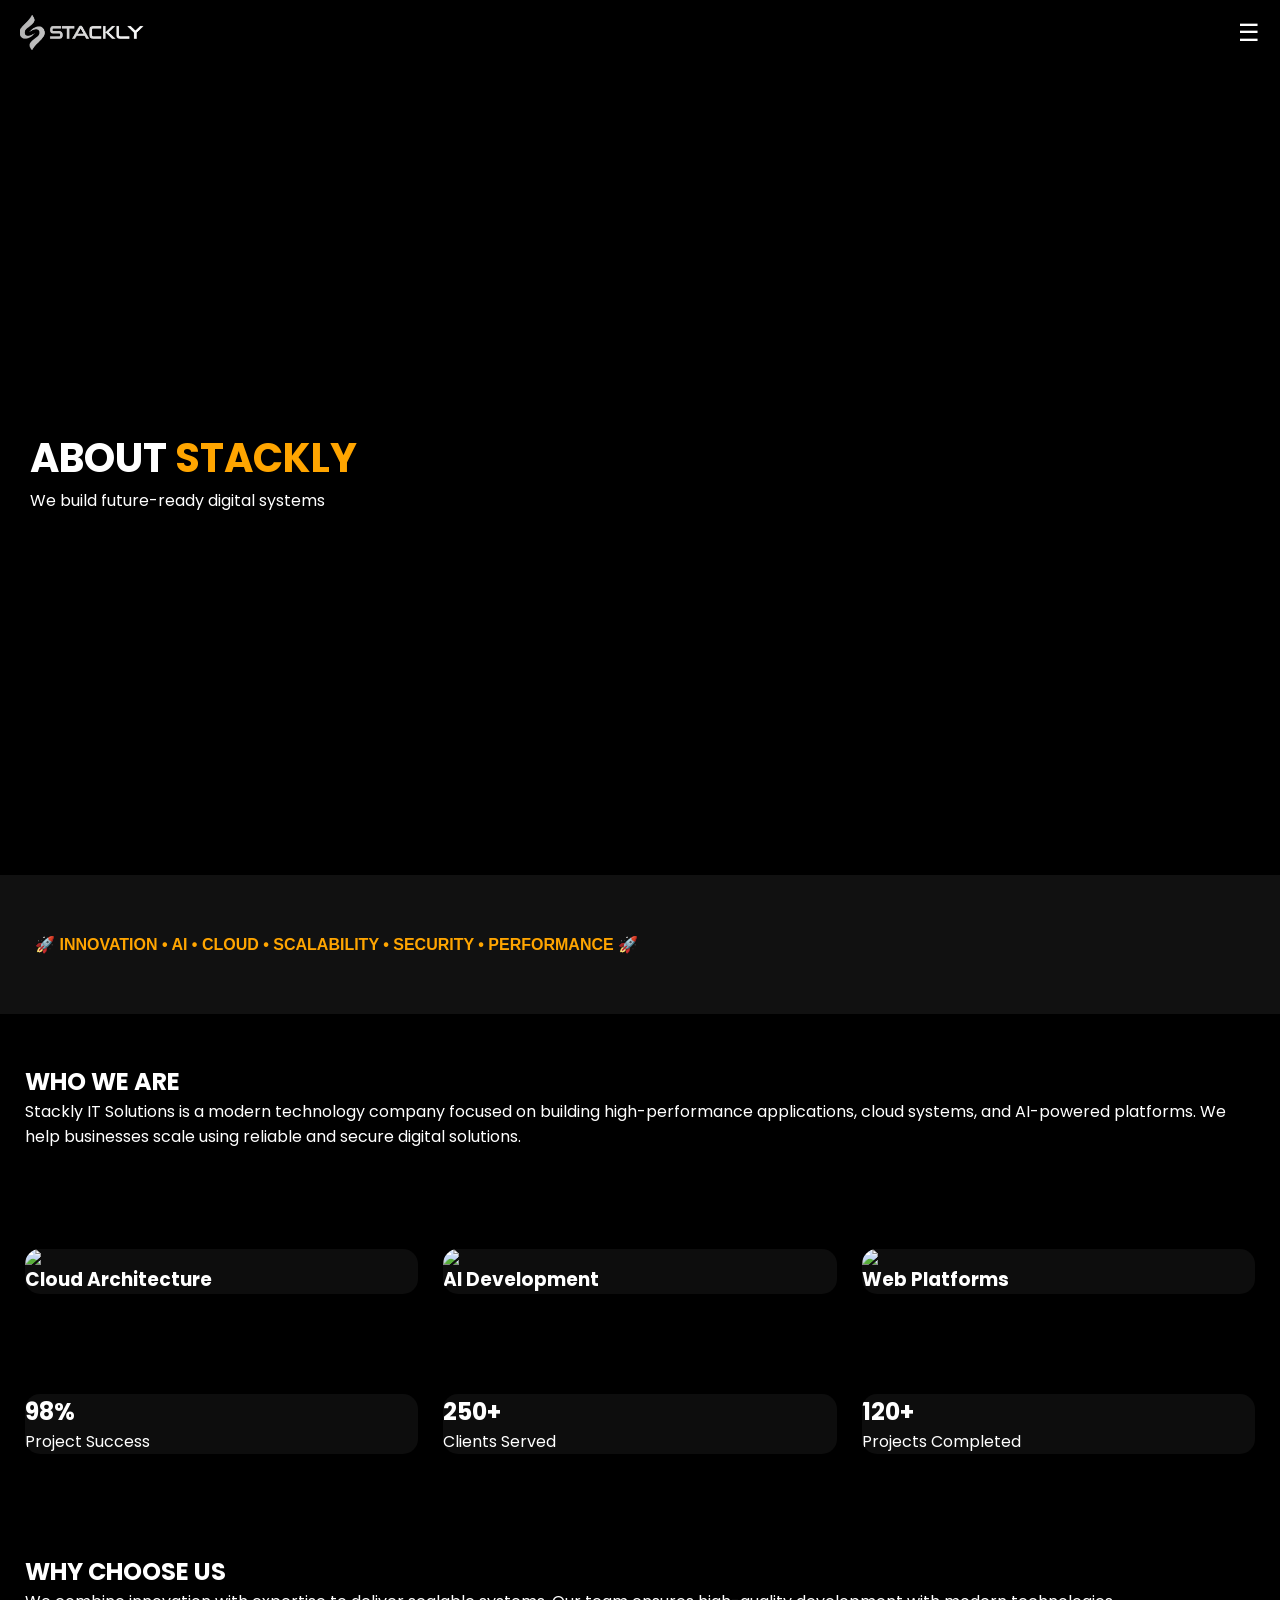
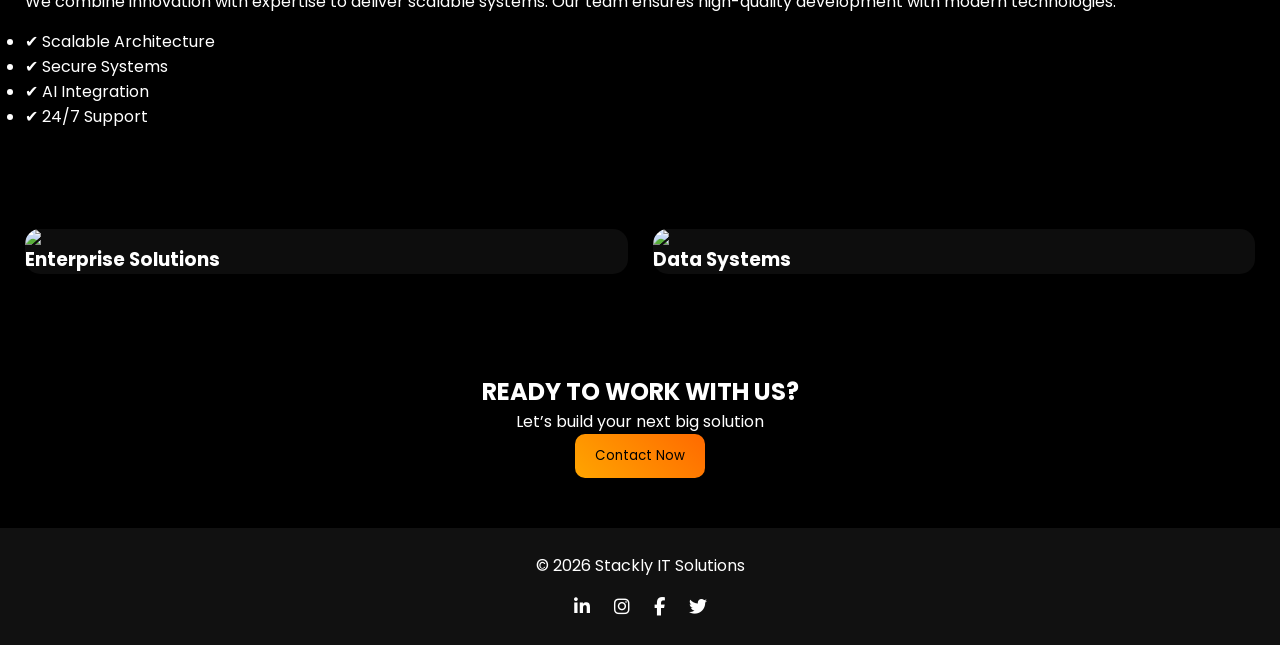
==== commit 86752122: "first commit" ====
--- a/about.html
+++ b/about.html
@@ -6,10 +6,8 @@
 <title>About - Stackly IT</title>
 
 <link rel="stylesheet" href="style.css">
-<link rel="stylesheet" href="menu.css">
 <link rel="stylesheet" href="https://cdnjs.cloudflare.com/ajax/libs/font-awesome/6.5.0/css/all.min.css">
 <link href="https://fonts.googleapis.com/css2?family=Poppins:wght@300;500;700&display=swap" rel="stylesheet">
-
 </head>
 
 <body>
@@ -17,15 +15,13 @@
 <!-- LOADER -->
 <div id="loader">
   <img src="images/logo.webp" class="loader-logo">
-  <h2 class="typing-text">
-    <span id="text"></span><span class="cursor">|</span>
-  </h2>
+  <h2>LOADING EXPERIENCE...</h2>
 </div>
 
 <!-- HEADER -->
 <header class="header">
   <div class="logo">
-    <img src="images/logo.webp" alt="Stackly">
+    <img src="images/logo.webp">
   </div>
   <div class="menu-icon" onclick="openMenu()">☰</div>
 </header>
@@ -33,144 +29,153 @@
 <!-- MENU -->
 <div class="menu" id="menu">
   <div class="menu-box">
-    <span class="close" onclick="closeMenu()">✕</span>
+    <span onclick="closeMenu()">✕</span>
 
     <a href="index.html">Home</a>
-    <a href="about.html">About Us</a>
+    <a href="about.html">About</a>
     <a href="services.html">Services</a>
     <a href="projects.html">Projects</a>
     <a href="blog.html">Blog</a>
     <a href="contact.html">Contact</a>
+    <a href="login.html">Login</a>
+    <a href="signup.html">Signup</a>
     <a href="dashboard.html">Dashboard</a>
-
-    <a href="signup.html"><button class="signup">Sign Up</button></a>
-    <a href="login.html"><button class="login">Login</button></a>
   </div>
 </div>
 
 <!-- HERO -->
-<section class="hero about-hero">
-  <div class="overlay"></div>
-
-  <div class="hero-content">
-    <h4>ABOUT STACKLY</h4>
-
-    <h1>
-      BUILDING <br>
-      <span>FUTURE</span> <br>
-      TECHNOLOGY
-    </h1>
-
-    <p>
-      We create powerful IT solutions that transform businesses into
-      scalable digital platforms.
-    </p>
+<section class="hero">
+  <div>
+    <h1>ABOUT <span>STACKLY</span></h1>
+    <p>We build future-ready digital systems</p>
   </div>
 </section>
 
-<!-- ABOUT -->
-<section class="section reveal">
-  <h2>WHO WE ARE</h2>
-
-  <p class="fade-text">
-    Stackly IT Solutions is a modern technology company focused on building
-    scalable, secure, and high-performance systems.
-    We specialize in cloud computing, AI automation, and enterprise applications.
-  </p>
+<!-- MOVING TEXT -->
+<section class="moving-text-section">
+  <div class="moving-text">
+    🚀 INNOVATION • AI • CLOUD • SCALABILITY • SECURITY • PERFORMANCE 🚀
+  </div>
 </section>
 
-<!-- STATS -->
-<section class="stats-section reveal">
+<!-- ABOUT INTRO -->
+<section class="reveal">
 
-  <div class="stat-box">
-    <h1 class="counter" data-target="98">90</h1>
-    <p>PROJECT SUCCESS RATE</p>
+<h2>WHO WE ARE</h2>
+
+<p>
+Stackly IT Solutions is a modern technology company focused on building
+high-performance applications, cloud systems, and AI-powered platforms.
+We help businesses scale using reliable and secure digital solutions.
+</p>
+
+</section>
+
+<!-- IMAGE + TEXT -->
+<section class="cards reveal">
+
+  <div class="card">
+    <img src="https://images.unsplash.com/photo-1555949963-aa79dcee981c">
+    <h3>Cloud Architecture</h3>
   </div>
 
-  <div class="stat-box">
-    <h1 class="counter" data-target="250">50</h1>
-    <p>CLIENTS SERVED</p>
+  <div class="card">
+    <img src="https://images.unsplash.com/photo-1518770660439-4636190af475">
+    <h3>AI Development</h3>
   </div>
 
-  <div class="stat-box">
-    <h1 class="counter" data-target="120">85</h1>
-    <p>PROJECTS COMPLETED</p>
+  <div class="card">
+    <img src="https://images.unsplash.com/photo-1498050108023-c5249f4df085">
+    <h3>Web Platforms</h3>
   </div>
 
 </section>
 
-<!-- SERVICES -->
-<section class="feature reveal">
+<!-- STATS -->
+<section class="cards reveal">
 
-  <h1>OUR EXPERTISE</h1>
+  <div class="card">
+    <h2>98%</h2>
+    <p>Project Success</p>
+  </div>
 
-  <p>
-    Delivering scalable IT solutions powered by cloud computing,
-    AI automation, and enterprise security.
-  </p>
+  <div class="card">
+    <h2>250+</h2>
+    <p>Clients Served</p>
+  </div>
 
-  <ul class="animated-list">
-    <li>✔ Cloud Infrastructure</li>
-    <li>✔ AI & Machine Learning</li>
-    <li>✔ Web & App Development</li>
-    <li>✔ Cybersecurity Solutions</li>
-  </ul>
+  <div class="card">
+    <h2>120+</h2>
+    <p>Projects Completed</p>
+  </div>
 
 </section>
 
-<!-- TECHNOLOGY CARDS -->
-<section class="section reveal">
-  <h2>OUR TECHNOLOGY</h2>
+<!-- WHY US -->
+<section class="reveal">
 
-  <div class="cards">
+<h2>WHY CHOOSE US</h2>
 
-    <div class="card hover-zoom">
-      <img src="https://images.unsplash.com/photo-1555949963-aa79dcee981c">
-      <h3>Cloud Solutions</h3>
-    </div>
+<p>
+We combine innovation with expertise to deliver scalable systems.
+Our team ensures high-quality development with modern technologies.
+</p>
 
-    <div class="card hover-zoom">
-      <img src="https://images.unsplash.com/photo-1518770660439-4636190af475">
-      <h3>AI Systems</h3>
-    </div>
+<ul style="margin-top:15px">
+  <li>✔ Scalable Architecture</li>
+  <li>✔ Secure Systems</li>
+  <li>✔ AI Integration</li>
+  <li>✔ 24/7 Support</li>
+</ul>
 
-    <div class="card hover-zoom">
-      <img src="https://images.unsplash.com/photo-1498050108023-c5249f4df085">
-      <h3>Software Development</h3>
-    </div>
-
-  </div>
 </section>
 
-<!-- CONTACT -->
-<section class="section reveal">
+<!-- FEATURE IMAGE -->
+<section class="cards reveal">
 
-  <h2>CONTACT</h2>
+  <div class="card">
+    <img src="https://images.unsplash.com/photo-1531297484001-80022131f5a1">
+    <h3>Enterprise Solutions</h3>
+  </div>
 
-  <p>📍 Hyderabad, India</p>
-  <p>📞 +91 9999999999</p>
-  <p>📧 stackly@gmail.com</p>
+  <div class="card">
+    <img src="https://images.unsplash.com/photo-1526378722484-cc5c5101f02e">
+    <h3>Data Systems</h3>
+  </div>
 
-  <h2>NEWSLETTER</h2>
+</section>
 
-  <input type="email" placeholder="Your Email">
-  <button class="subscribe">SUBSCRIBE</button>
+<!-- CTA -->
+<section class="reveal" style="text-align:center">
 
-  <div class="socials">
-    <a href="#"><i class="fab fa-linkedin-in"></i></a>
-    <a href="#"><i class="fab fa-instagram"></i></a>
-    <a href="#"><i class="fab fa-facebook-f"></i></a>
-    <a href="#"><i class="fab fa-twitter"></i></a>
-  </div>
+<h2>READY TO WORK WITH US?</h2>
+<p>Let’s build your next big solution</p>
+
+<a href="contact.html">
+  <button>Contact Now</button>
+</a>
 
 </section>
 
 <!-- FOOTER -->
 <footer class="footer">
   <p>© 2026 Stackly IT Solutions</p>
+
+<div class="socials">
+
+    <a href="#"><i class="fab fa-linkedin-in"></i></a>
+    <a href="#"><i class="fab fa-instagram"></i></a>
+    <a href="#"><i class="fab fa-facebook-f"></i></a>
+    <a href="#"><i class="fab fa-twitter"></i></a>
+
+  </div>
+
+
+
+
 </footer>
 
 <script src="script.js"></script>
 
 </body>
-</html>
+</html>
--- a/style.css
+++ b/style.css
@@ -1,996 +1,325 @@
-/* RESET */
-* {
-  margin: 0;
-  padding: 0;
-  box-sizing: border-box;
-}
-
-/* BODY */
-body {
-  font-family: 'Poppins', sans-serif;
-  background: #000;
-  color: white;
-  overflow-x: hidden;
-}
-
-/* HEADER */
-.header {
-  position: fixed;
-  width: 100%;
-  display: flex;
-  justify-content: space-between;
-  padding: 20px 30px;
-  z-index: 1000;
-  transition: 0.3s;
-}
-
-.logo {
-  font-weight: bold;
-  font-size: 20px;
-  text-align: center;
-}
-
-.menu-icon {
-  font-size: 22px;
-  cursor: pointer;
-}
-
-/* HERO */
-.hero {
-  height: 100vh;
-  position: relative;
-  background-size: cover;
-  background-position: center;
-}
-
-.overlay {
-  position: absolute;
-  width: 100%;
-  height: 100%;
-  background: rgba(0,0,0,0.7);
-}
-
-.hero-content {
-  position: absolute;
-  top: 40%;
-  left: 10%;
-  animation: fadeUp 1s ease;
-}
-
-.hero h4 {
-  color: #aaa;
-  margin-bottom: 10px;
-}
-
-.hero h1 {
-  font-size: 42px;
-  line-height: 1.2;
-}
-
-.hero h1 span {
-  color: orange;
-}
-
-.hero p {
-  margin-top: 15px;
-  color: #ccc;
-}
-
-/* SECTION */
-.section {
-  padding: 100px 30px;
-}
-
-.section h2 {
-  font-size: 26px;
-  margin-bottom: 10px;
-  position: relative;
-}
-
-.section h2::after {
-  content: "";
-  width: 60px;
-  height: 3px;
-  background: orange;
-  display: block;
-  margin-top: 5px;
-}
-
-.section p {
-  color: #aaa;
-  margin-top: 10px;
-}
-
-/* LIST */
-.list p {
-  margin: 12px 0;
-}
-
-/* CARDS */
-.cards {
-  margin-top: 20px;
-}
-
-.card {
-  margin-bottom: 20px;
-  border-radius: 10px;
-  overflow: hidden;
-  background: #111;
-}
-
-.card img {
-  width: 100%;
-  transition: 0.5s;
-}
-
-.card:hover img {
-  transform: scale(1.1);
-}
-
-.card h3 {
-  padding: 10px;
-}
-
-/* FEATURE */
-.feature {
-  padding: 100px 30px;
-}
-
-.feature ul {
-  margin-top: 15px;
-}
-
-.feature li {
-  margin: 10px 0;
-}
-
-/* INPUT */
-input {
-  width: 100%;
-  padding: 15px;
-  margin-top: 15px;
-  background: #111;
-  border: none;
-  color: white;
-}
-
-/* BUTTON */
-button {
-  padding: 12px 20px;
-  background: #ccc;
-  border: none;
-  margin-top: 10px;
-  cursor: pointer;
-  transition: 0.3s;
-}
-
-button:hover {
-  background: orange;
-  color: black;
-}
-
-/* SOCIAL */
-.socials {
-  margin-top: 20px;
-}
-
-.socials span {
-  margin-right: 10px;
-  padding: 10px;
-  background: #111;
-  border-radius: 50%;
-  transition: 0.3s;
-}
-
-.socials span:hover {
-  background: orange;
-}
-
-/* FOOTER */
-.footer {
-  text-align: center;
-  padding: 20px;
-  background: #111;
-}
-
-/* LOGIN PAGE */
-.login-section {
-  height: 100vh;
-  display: flex;
-  justify-content: center;
-  align-items: center;
-}
-
-.login-box {
-  width: 300px;
-  background: #111;
-  padding: 30px;
-  border-radius: 15px;
-  text-align: center;
-}
-
-.login-box input {
-  margin-bottom: 15px;
-}
-
-/* DASHBOARD */
-
-.sidebar {
-  width: 200px;
-  background: #111;
-  padding: 20px;
-  height: 100vh;
-}
-
-.sidebar li {
-  margin: 15px 0;
-}
-
-.main {
-  flex: 1;
-  padding: 20px;
-}
-
-.stats {
-  display: flex;
-  gap: 20px;
-  margin-top: 20px;
-}
-
-.stats .card {
-  flex: 1;
-  padding: 20px;
-  text-align: center;
-}
-
-/* ANIMATIONS */
-.reveal {
-  opacity: 0;
-  transform: translateY(50px);
-  transition: 1s;
-}
-
-.reveal.active {
-  opacity: 1;
-  transform: translateY(0);
-}
-
-@keyframes fadeUp {
-  from {
-    opacity: 0;
-    transform: translateY(40px);
-  }
-  to {
-    opacity: 1;
-    transform: translateY(0);
-  }
-}
-
-/* RIPPLE */
-button {
-  position: relative;
-  overflow: hidden;
-}
-
-.ripple {
-  position: absolute;
-  width: 100px;
-  height: 100px;
-  background: rgba(255,255,255,0.4);
-  border-radius: 50%;
-  transform: scale(0);
-  animation: ripple 0.5s linear;
-}
-
-@keyframes ripple {
-  to {
-    transform: scale(3);
-    opacity: 0;
-  }
-}
-
-/* RESPONSIVE */
-@media (max-width: 768px) {
-  .hero-content {
-    left: 5%;
-  }
-
-  .stats {
-    flex-direction: column;
-  }
-
-  .dashboard {
-    flex-direction: column;
-  }
-
-  .sidebar {
-    width: 100%;
-    height: auto;
-  }
-}
-
-
-
-/* ================= SIGNUP PAGE ================= */
-
-.signup-page {
-  background: url("https://images.unsplash.com/photo-1503376780353-7e6692767b70") no-repeat center/cover;
-  height: 100vh;
-  color: white;
-  overflow: hidden;
-  position: relative;
-}
-
-/* OVERLAY */
-.signup-page::before {
-  content: "";
-  position: absolute;
-  width: 100%;
-  height: 100%;
-  background: rgba(0,0,0,0.75);
-}
-
-/* BACK BUTTON */
-.back-btn {
-  position: absolute;
-  top: 20px;
-  left: 20px;
-  padding: 10px 15px;
-  border-radius: 20px;
-  background: rgba(255,255,255,0.1);
-  color: white;
-  text-decoration: none;
-  backdrop-filter: blur(10px);
-}
-
-/* HEADER TEXT */
-.top-text {
-  position: absolute;
-  top: 80px;
-  width: 100%;
-  text-align: center;
-}
-
-.top-text h1 {
-  font-size: 30px;
-}
-
-.top-text p {
-  color: orange;
-  font-style: italic;
-}
-
-/* CARD */
-.signup-card {
-  position: absolute;
-  bottom: 0;
-  width: 100%;
-  max-width: 420px;
-  left: 50%;
-  transform: translateX(-50%) translateY(100px);
-  background: rgba(20,20,20,0.9);
-  padding: 25px;
-  border-radius: 20px 20px 0 0;
-  backdrop-filter: blur(15px);
-  animation: slideUp 0.6s ease forwards;
-}
-
-@keyframes slideUp {
-  to {
-    transform: translateX(-50%) translateY(0);
-  }
-}
-
-.signup-card h2,
-.signup-card h3 {
-  text-align: center;
-}
-
-.desc {
-  text-align: center;
-  color: #aaa;
-  margin-bottom: 20px;
-}
-
-/* FORM */
-.signup-card label {
-  font-size: 12px;
-  color: #aaa;
-  display: block;
-  margin-top: 15px;
-}
-
-.signup-card input {
-  width: 100%;
-  padding: 12px;
-  margin-top: 5px;
-  border-radius: 10px;
-  border: none;
-  background: #111;
-  color: white;
-}
-
-/* BUTTON */
-.register {
-  width: 100%;
-  padding: 14px;
-  margin-top: 20px;
-  background: orange;
-  border: none;
-  border-radius: 10px;
-  font-weight: bold;
-}
-
-/* LOGIN TEXT */
-.login-text {
-  text-align: center;
-  margin-top: 15px;
-  color: #aaa;
-}
-
-.login-text a {
-  color: orange;
+/* ================= RESET ================= */
+*{
+  margin:0;
+  padding:0;
+  box-sizing:border-box;
+  font-family:'Poppins',sans-serif;
+}
+
+body{
+  background:#000;
+  color:#fff;
+  overflow-x:hidden;
+}
+
+img{
+  max-width:100%;
+  height:auto;
+  display:block;
+}
+
+/* ================= LOADER ================= */
+#loader{
+  position:fixed;
+  width:100%;
+  height:100%;
+  background:#000;
+  display:flex;
+  justify-content:center;
+  align-items:center;
+  flex-direction:column;
+  z-index:9999;
+  transition:0.6s ease;
+}
+
+#loader.hide{
+  opacity:0;
+  visibility:hidden;
+}
+
+.loader-logo{
+  width:130px;
+  margin-bottom:15px;
+  animation:pulse 1.5s infinite;
+}
+
+@keyframes pulse{
+  50%{opacity:0.5;}
+}
+
+/* ================= HEADER ================= */
+.header{
+  display:flex;
+  justify-content:space-between;
+  align-items:center;
+  padding:15px 20px;
+  background:rgba(0,0,0,0.6);
+  backdrop-filter:blur(10px);
+  position:sticky;
+  top:0;
+  z-index:1000;
+}
+
+.logo img{
+  height:35px;
+}
+
+.menu-icon{
+  font-size:24px;
+  cursor:pointer;
+}
+
+/* ================= MENU ================= */
+.menu{
+  position:fixed;
+  top:0;
+  right:-100%;
+  width:80%;
+  height:100%;
+  background:rgba(15,15,15,0.95);
+  backdrop-filter:blur(10px);
+  transition:0.4s;
+  z-index:999;
+}
+
+.menu.active{
+  right:0;
+}
+
+.menu-box{
+  padding:25px;
+}
+
+.menu-box a{
+  display:block;
+  padding:15px;
+  margin:10px 0;
+  background:#111;
+  border-radius:10px;
+  text-decoration:none;
+  color:#fff;
+  transition:0.3s;
+}
+
+.menu-box a:hover{
+  background:linear-gradient(45deg,orange,#ff6a00);
+}
+
+/* ================= HERO ================= */
+.hero{
+  height:90vh;
+  background:url("https://images.unsplash.com/photo-1518770660439-4636190af475") center/cover no-repeat;
+  display:flex;
+  align-items:center;
+  padding:30px;
+}
+
+.hero h1{
+  font-size:40px;
+}
+
+.hero span{
+  color:orange;
+}
+
+/* ================= MOVING TEXT ================= */
+.moving-text-section{
+  overflow:hidden;
+  white-space:nowrap;
+  background:#111;
+}
+
+.moving-text{
+  display:inline-block;
+  padding:10px;
+  animation:moveText 18s linear infinite;
+  color:orange;
+  font-weight:600;
+}
+
+@keyframes moveText{
+  from{transform:translateX(100%);}
+  to{transform:translateX(-100%);}
+}
+
+/* ================= SECTION ================= */
+section{
+  padding:50px 25px;
+}
+
+/* ================= CARDS ================= */
+.cards{
+  display:grid;
+  grid-template-columns:repeat(auto-fit,minmax(260px,1fr));
+  gap:25px;
+}
+
+.card{
+  background:rgba(255,255,255,0.05);
+  backdrop-filter:blur(10px);
+  border-radius:15px;
+  overflow:hidden;
+  transition:0.4s;
+}
+
+.card img{
+  transition:0.5s;
+}
+
+.card:hover{
+  transform:translateY(-8px);
+  box-shadow:0 0 20px rgba(255,165,0,0.3);
+}
+
+.card:hover img{
+  transform:scale(1.1);
+}
+
+/* ================= PROJECT ================= */
+.projects-grid{
+  display:grid;
+  grid-template-columns:repeat(auto-fit,minmax(260px,1fr));
+  gap:20px;
+}
+
+.project-card{
+  position:relative;
+  overflow:hidden;
+  border-radius:12px;
+}
+
+.project-card img{
+  transition:0.4s;
+}
+
+.project-card:hover img{
+  transform:scale(1.1);
+}
+
+.overlay-box{
+  position:absolute;
+  bottom:0;
+  width:100%;
+  background:linear-gradient(transparent,black);
+  padding:15px;
+  opacity:0;
+  transition:0.4s;
+}
+
+.project-card:hover .overlay-box{
+  opacity:1;
+}
+
+/* ================= BUTTON ================= */
+button{
+  padding:12px 20px;
+  border:none;
+  border-radius:10px;
+  background:linear-gradient(45deg,orange,#ff6a00);
+  cursor:pointer;
+  color:#000;
+}
+
+/* ================= FORMS ================= */
+input, textarea, select{
+  padding:12px;
+  border:none;
+  background:#111;
+  color:#fff;
+  border-radius:10px;
+}
+
+/* ================= FOOTER ================= */
+.footer{
+  text-align:center;
+  padding:25px;
+  background:#111;
+}
+
+/* ================= SCROLL ANIMATION ================= */
+.reveal{
+  opacity:0;
+  transform:translateY(50px);
+  transition:1s;
+}
+
+.reveal.active{
+  opacity:1;
+  transform:translateY(0);
+}
+
+/* ================= MOBILE ================= */
+@media (max-width:768px){
+
+  body{
+    font-size:14px;
+  }
+
+  .header{
+    padding:12px 15px;
+  }
+
+  .menu{
+    width:100%;
+  }
+
+  .hero{
+    height:70vh;
+  }
+
+  .hero h1{
+    font-size:26px;
+  }
+
+  .cards{
+    grid-template-columns:1fr;
+  }
+
+  .projects-grid{
+    grid-template-columns:1fr;
+  }
+
+  section{
+    padding:30px 15px;
+  }
+
+  h1{font-size:24px;}
+  h2{font-size:20px;}
+}
+
+
+
+/* LOGIN / SIGNUP CENTER FIX */
+.cards{
+  align-items:center;
+}
+
+/* FORM ALIGN */
+form{
+  display:flex;
+  flex-direction:column;
 }
 
 
 /* SOCIAL ICONS */
-.socials {
-  margin-top: 20px;
-}
-
-.socials a {
-  display: inline-block;
-  margin-right: 10px;
-  padding: 12px;
-  background: #111;
-  border-radius: 50%;
-  color: white;
-  transition: 0.3s;
-  font-size: 14px;
-}
-
-.socials a:hover {
-  background: orange;
-  color: black;
-  transform: scale(1.1);
-}
-
-
-/* ================= LOGIN PAGE ================= */
-
-.login-page {
-  background: url("https://images.unsplash.com/photo-1503376780353-7e6692767b70") no-repeat center/cover;
-  height: 100vh;
-  color: white;
-  position: relative;
-}
-
-/* OVERLAY */
-.login-page::before {
-  content: "";
-  position: absolute;
-  width: 100%;
-  height: 100%;
-  background: rgba(0,0,0,0.75);
-}
-
-/* TOP TEXT */
-.top-text {
-  position: absolute;
-  top: 80px;
-  width: 100%;
-  text-align: center;
-}
-
-.top-text h1 {
-  font-size: 30px;
-}
-
-.top-text p {
-  color: orange;
-  font-style: italic;
-}
-
-/* CARD */
-.login-card {
-  position: absolute;
-  bottom: 0;
-  width: 100%;
-  max-width: 420px;
-  left: 50%;
-  transform: translateX(-50%) translateY(100px);
-  background: rgba(20,20,20,0.9);
-  padding: 25px;
-  border-radius: 20px 20px 0 0;
-  backdrop-filter: blur(15px);
-  animation: slideUp 0.6s ease forwards;
-}
-
-/* TEXT */
-.login-card h2,
-.login-card h3 {
-  text-align: center;
-}
-
-.desc {
-  text-align: center;
-  color: #aaa;
-  margin-bottom: 20px;
-}
-
-/* INPUT BOX */
-.input-box {
-  display: flex;
-  align-items: center;
-  background: #111;
-  border-radius: 10px;
-  padding: 10px;
-  margin-top: 8px;
-}
-
-.input-box i {
-  margin-right: 10px;
-  color: #aaa;
-}
-
-.input-box input {
-  border: none;
-  background: transparent;
-  color: white;
-  width: 100%;
-  outline: none;
-}
-
-/* LABEL ROW */
-.label-row {
-  display: flex;
-  justify-content: space-between;
-  margin-top: 15px;
-}
-
-.forgot {
-  font-size: 12px;
-  color: #aaa;
-}
-
-/* BUTTON */
-.login-btn {
-  width: 100%;
-  padding: 14px;
-  margin-top: 20px;
-  background: orange;
-  border: none;
-  border-radius: 10px;
-  font-weight: bold;
-}
-
-/* SIGNUP TEXT */
-.signup-text {
-  text-align: center;
-  margin-top: 15px;
-  color: #aaa;
-}
-
-.signup-text a {
-  color: orange;
-}
-
-.logo img {
-  height: 32px;
-  width: auto;
-  object-fit: contain;
-  text-align: center;
-  
-}
-
-
-/* DASHBOARD */
-
-.dashboard-header {
-  display: flex;
-  justify-content: space-between;
-  padding: 15px;
-}
-
-.header-buttons button {
-  margin-left: 10px;
-  padding: 10px 15px;
-  border-radius: 20px;
-  border: none;
-}
-
-.mode-btn {
-  background: #111;
-  color: white;
-}
-
-.exit-btn {
-  background: transparent;
-  border: 1px solid red;
-  color: red;
-}
-
-/* TITLE */
-.dashboard-title {
-  padding: 20px;
-}
-
-.dashboard-title h1 {
-  font-size: 30px;
-}
-
-/* CARDS */
-.stats {
-  display: flex;
-  gap: 10px;
-  padding: 20px;
-}
-
-.card {
-  flex: 1;
-  background: #111;
-  padding: 20px;
-  border-radius: 15px;
-}
-
-.green { color: #00ffae; }
-.yellow { color: orange; }
-
-/* CHART */
-.chart-section {
-  padding: 20px;
-}
-
-/* PROGRESS */
-.progress-section {
-  padding: 20px;
-}
-
-.progress-box {
-  margin-bottom: 15px;
-}
-
-.bar {
-  height: 8px;
-  background: #222;
-  border-radius: 10px;
-}
-
-.fill {
-  height: 8px;
-  border-radius: 10px;
-}
-
-.blue { background: #4cc9f0; }
-.orange { background: orange; }
-.purple { background: #9d4edd; }
-
-/* STATUS */
-.status-section {
-  padding: 20px;
-}
-
-.status-item {
-  background: #111;
-  padding: 15px;
-  margin: 10px 0;
-  border-radius: 10px;
-}
-
-.green-dot::before {
-  content: "● ";
-  color: #00ffae;
-}
-
-.yellow-dot::before {
-  content: "● ";
-  color: orange;
-}
-
-
-/* ================= LOADER ================= */
-
-#loader {
-  position: fixed;
-  top: 0;
-  left: 0;
-  width: 100%;
-  height: 100%;
-  background: #000;
-  display: flex;
-  flex-direction: column;
-  justify-content: center;
-  align-items: center;
-  z-index: 9999;
-
-  transition: opacity 0.6s ease, visibility 0.6s;
-}
-
-/* HIDE LOADER */
-#loader.hide {
-  opacity: 0;
-  visibility: hidden;
-}
-
-/* LOGO */
-.loader-logo {
-  width: 160px;
-  height: auto;
-  margin-bottom: 25px;
-  object-fit: contain;
-}
-
-/* TEXT */
-.typing-text {
-  font-size: 14px;
-  letter-spacing: 4px;
-  color: #ff7a00; /* premium orange */
-  text-transform: uppercase;
-}
-
-/* CURSOR */
-.cursor {
-  display: inline-block;
-  margin-left: 5px;
-  animation: blink 1s infinite;
-}
-
-/* BLINK EFFECT */
-@keyframes blink {
-  0% { opacity: 1; }
-  50% { opacity: 0; }
-  100% { opacity: 1; }
-}
-
-
-
-
-/* STATS */
-.stats-section {
-  display: flex;
-  justify-content: space-around;
-  padding: 40px 20px;
-  text-align: center;
-}
-
-.stat-box {
-  background: #111;
-  padding: 20px;
-  border-radius: 15px;
-  width: 30%;
-}
-
-.stat-box h1 {
-  font-size: 30px;
-  color: orange;
-}
-
-/* HOVER IMAGE */
-.hover-zoom img {
-  transition: 0.4s;
-}
-
-.hover-zoom:hover img {
-  transform: scale(1.1);
-}
-
-/* FADE TEXT */
-.fade-text {
-  opacity: 0;
-  transform: translateY(20px);
-  animation: fadeUp 1s forwards;
-}
-
-@keyframes fadeUp {
-  to {
-    opacity: 1;
-    transform: translateY(0);
-  }
-}
-
-/* LIST ANIMATION */
-.animated-list li {
-  opacity: 0;
-  transform: translateX(-20px);
-  animation: slideIn 0.5s forwards;
-}
-
-.animated-list li:nth-child(1) { animation-delay: 0.2s; }
-.animated-list li:nth-child(2) { animation-delay: 0.4s; }
-.animated-list li:nth-child(3) { animation-delay: 0.6s; }
-.animated-list li:nth-child(4) { animation-delay: 0.8s; }
-
-@keyframes slideIn {
-  to {
-    opacity: 1;
-    transform: translateX(0);
-  }
-}
-
-
-/* MOVING TEXT */
-.moving-text-section {
-  overflow: hidden;
-  white-space: nowrap;
-  background: #111;
-  padding: 10px;
-}
-
-.moving-text {
-  display: inline-block;
-  animation: moveText 15s linear infinite;
-  color: orange;
-}
-
-@keyframes moveText {
-  from { transform: translateX(100%); }
-  to { transform: translateX(-100%); }
-}
-
-/* PROJECT GRID */
-.projects-grid {
-  display: flex;
-  gap: 20px;
-}
-
-.project-card {
-  position: relative;
-  overflow: hidden;
-  border-radius: 10px;
-}
-
-.project-card img {
-  width: 100%;
-  transition: 0.4s;
-}
-
-.project-card:hover img {
-  transform: scale(1.1);
-}
-
-/* OVERLAY */
-.overlay-box {
-  position: absolute;
-  bottom: 0;
-  background: rgba(0,0,0,0.7);
-  width: 100%;
-  padding: 10px;
-  opacity: 0;
-  transition: 0.4s;
-}
-
-.project-card:hover .overlay-box {
-  opacity: 1;
-}
-
-/* IMPACT */
-.impact {
-  display: flex;
-  justify-content: space-around;
-}
-
-.impact-box {
-  text-align: center;
-}
-
-.impact-box h1 {
-  color: orange;
-}
-
-/* FEATURE */
-.feature-image {
-  display: flex;
-  gap: 20px;
-  padding: 40px;
-}
-
-.feature-image img {
-  width: 50%;
-}
-
-.feature-text {
-  width: 50%;
-}
-
-
-
-
-/* HERO */
-.contact-hero-new {
-  height: 80vh;
-  background: url("https://images.unsplash.com/photo-1498050108023-c5249f4df085") center/cover;
-  position: relative;
-  display: flex;
-  align-items: center;
-  justify-content: center;
-}
-
-.contact-overlay {
-  position: absolute;
-  width: 100%;
-  height: 100%;
-  background: rgba(0,0,0,0.7);
-}
-
-.contact-hero-content {
-  position: relative;
-  text-align: center;
-}
-
-.contact-hero-content span {
-  color: orange;
-}
-
-/* QUICK CARDS */
-.quick-contact {
-  display: flex;
-  justify-content: space-around;
-  padding: 40px;
-}
-
-.contact-card {
-  background: #111;
-  padding: 25px;
-  border-radius: 15px;
-  text-align: center;
-  transition: 0.4s;
-}
-
-.contact-card:hover {
-  transform: translateY(-10px);
-}
-
-/* MAIN */
-.contact-main {
-  display: flex;
-  gap: 40px;
-  padding: 40px;
-}
-
-.contact-info {
-  width: 50%;
-}
-
-.contact-form-box {
-  width: 50%;
-  background: #111;
-  padding: 20px;
-  border-radius: 15px;
-}
-
-/* FORM */
-.contact-form-new {
-  display: flex;
-  flex-direction: column;
-  gap: 15px;
-}
-
-.contact-form-new input,
-.contact-form-new textarea,
-.contact-form-new select {
-  padding: 12px;
-  background: #000;
-  color: white;
-  border: none;
-}
-
-.contact-form-new button {
-  background: orange;
-  padding: 12px;
-  border: none;
-}
-
-/* PROCESS */
-.process-grid {
-  display: flex;
-  justify-content: space-around;
-  padding: 40px;
-}
-
-.process-box {
-  text-align: center;
-}
-
-.process-box h3 {
-  color: orange;
+.socials{
+  margin-top:15px;
+}
+
+.socials a{
+  display:inline-block;
+  margin:0 10px;
+  font-size:18px;
+  color:white;
+  transition:0.3s;
+}
+
+.socials a:hover{
+  color:orange;
+  transform:translateY(-5px);
+}
+
+.socials a:hover{
+  color:orange;
+  text-shadow:0 0 10px orange;
 }
